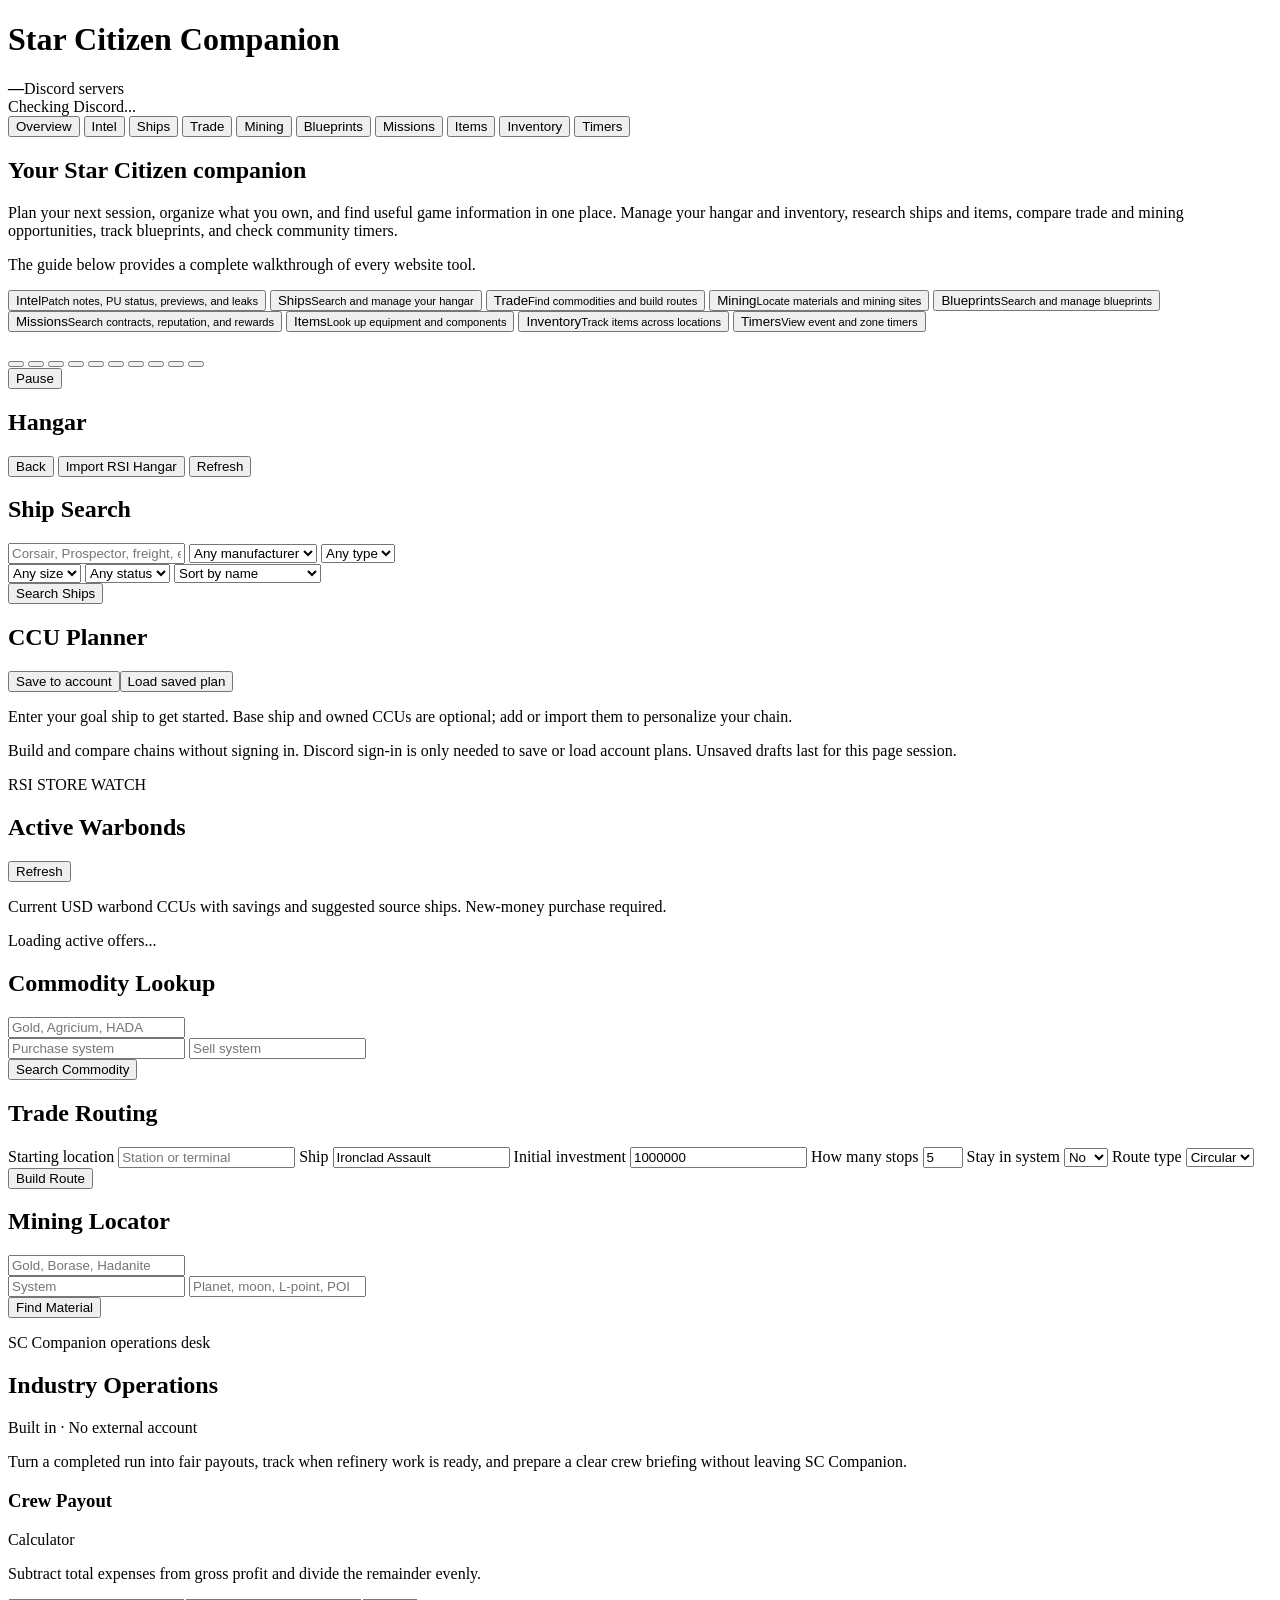
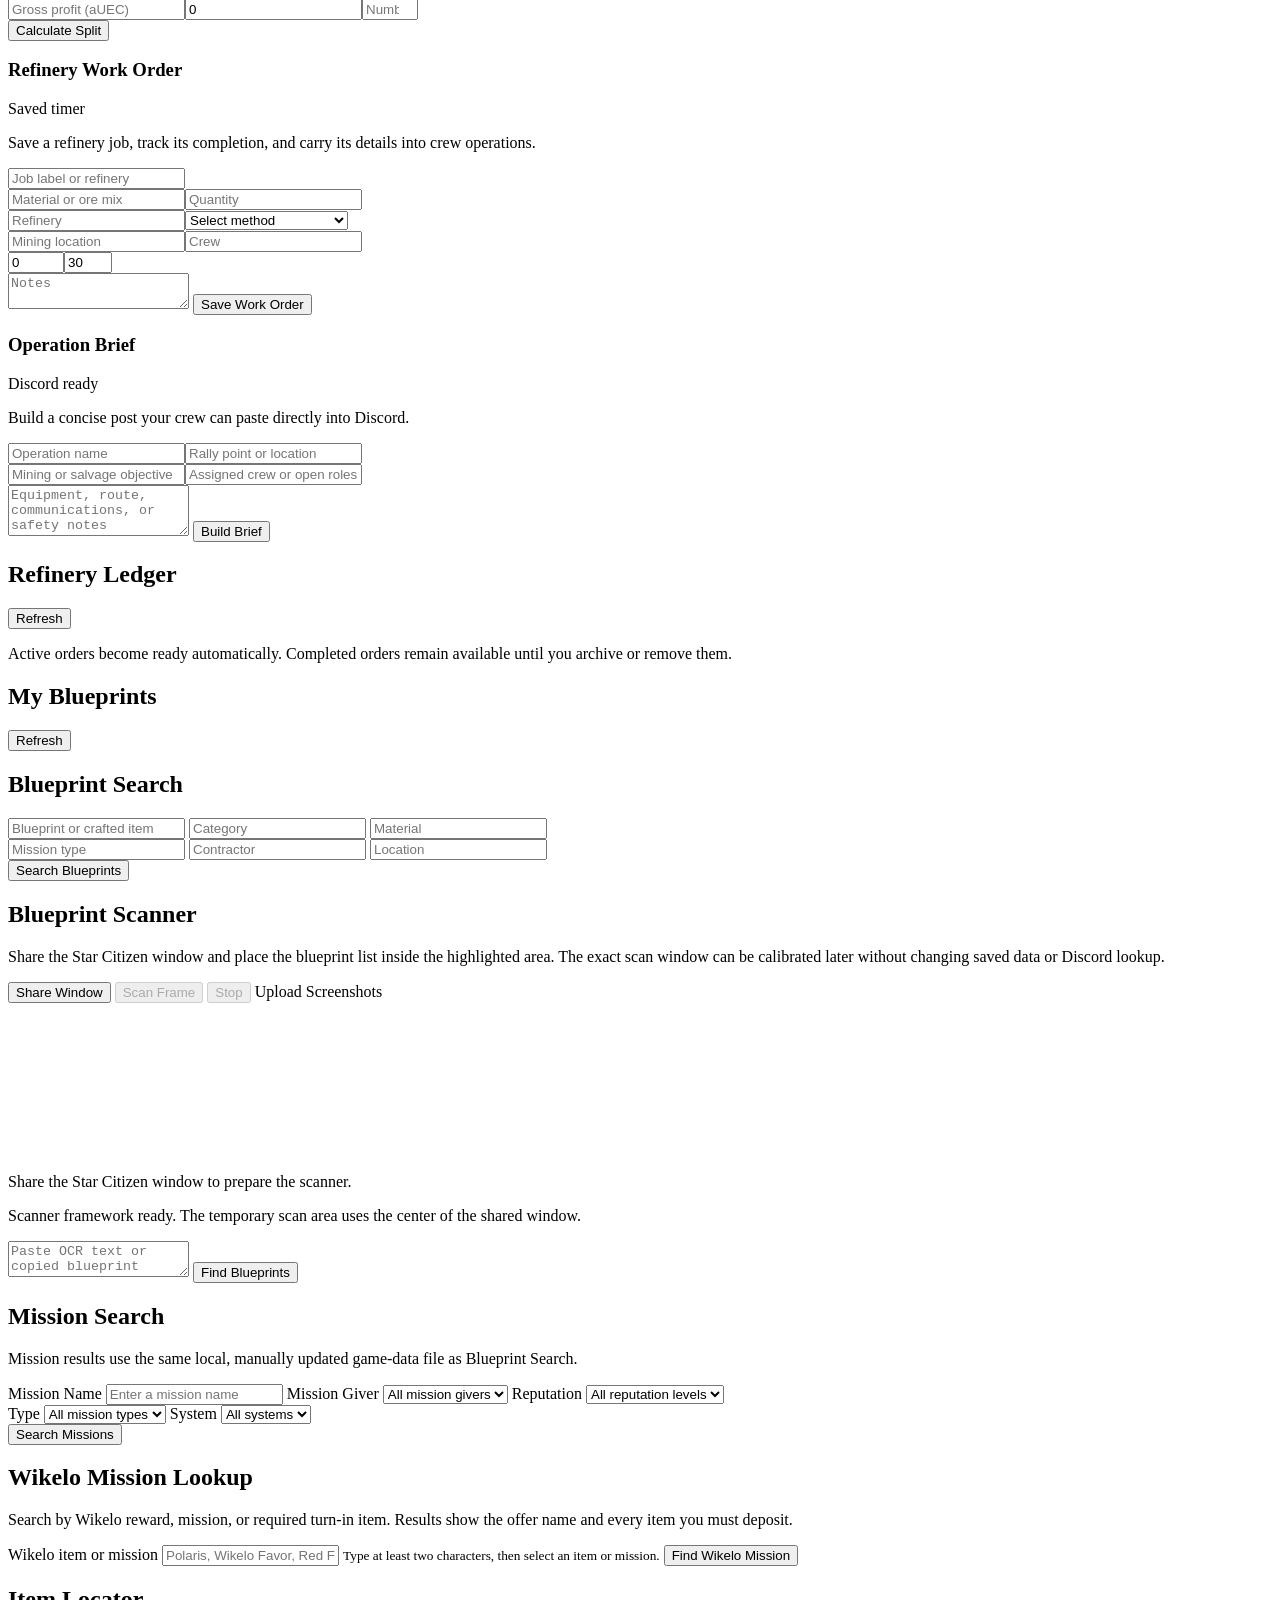
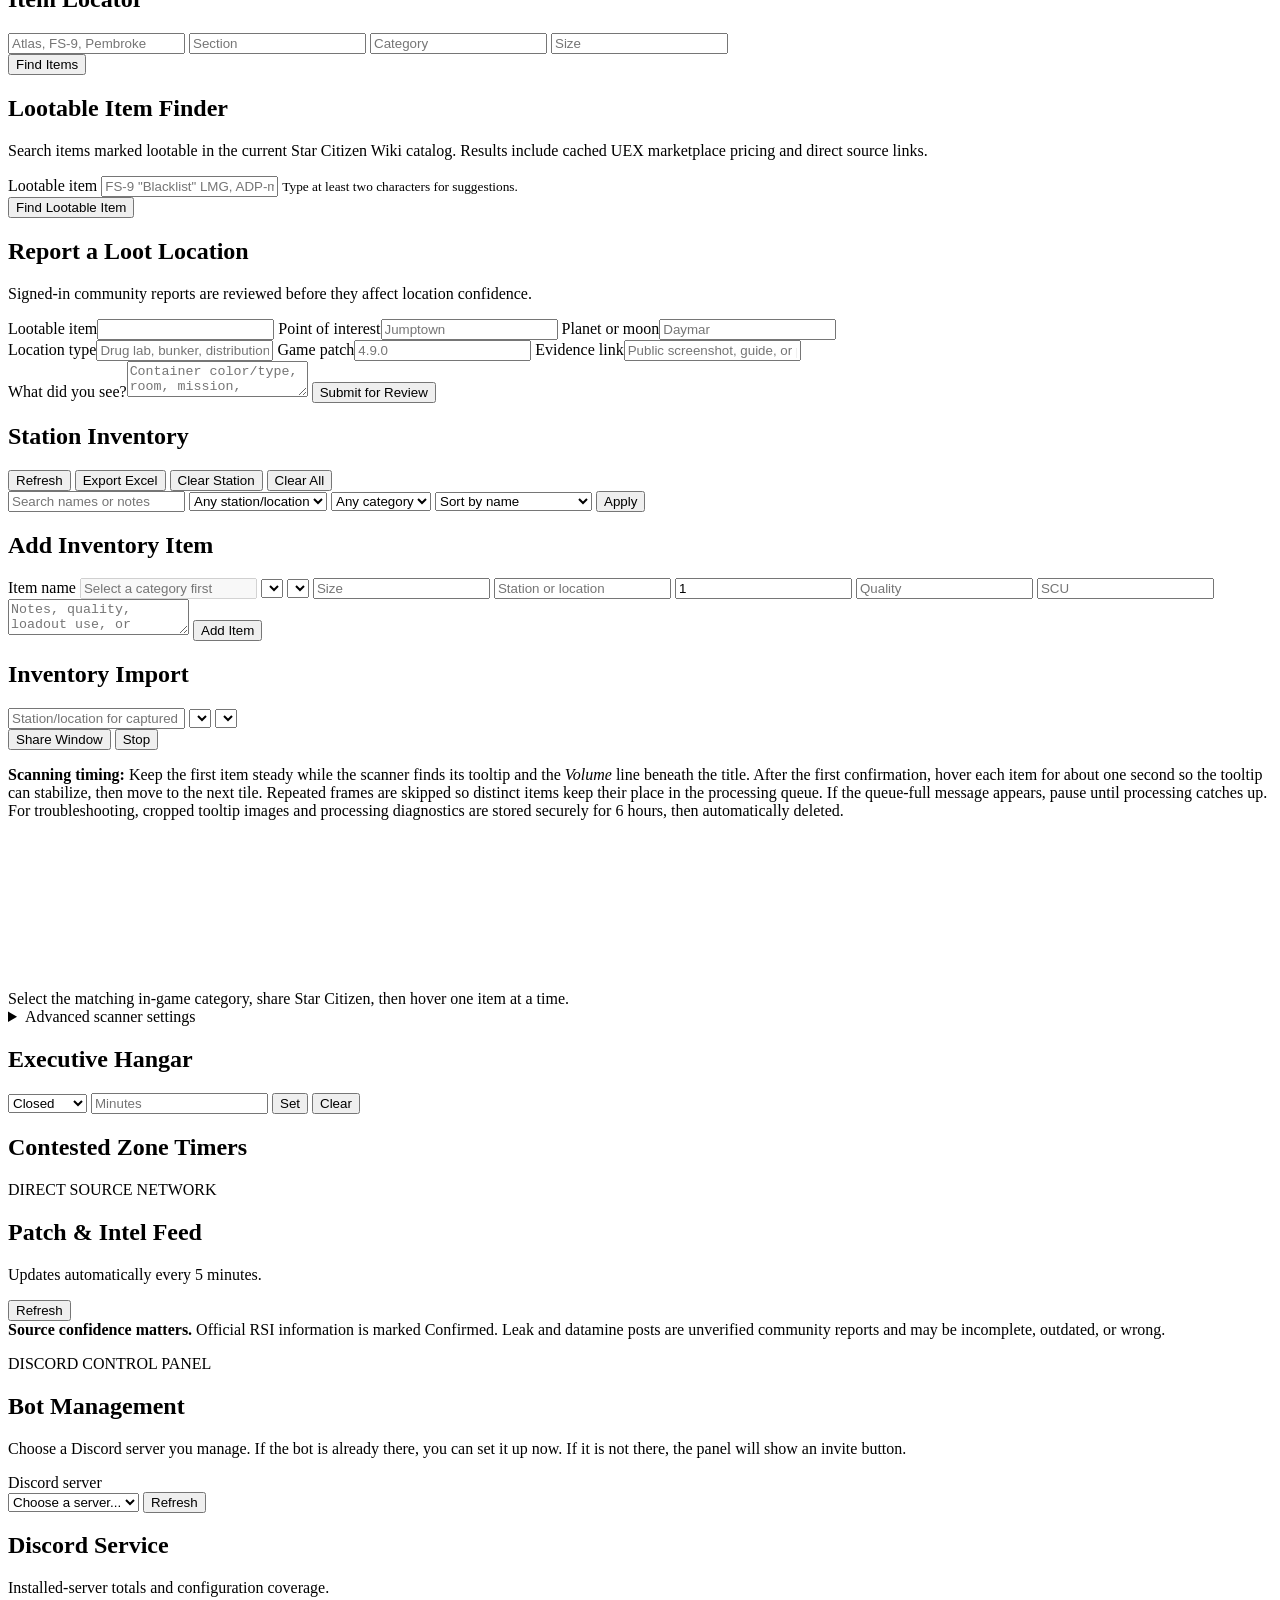
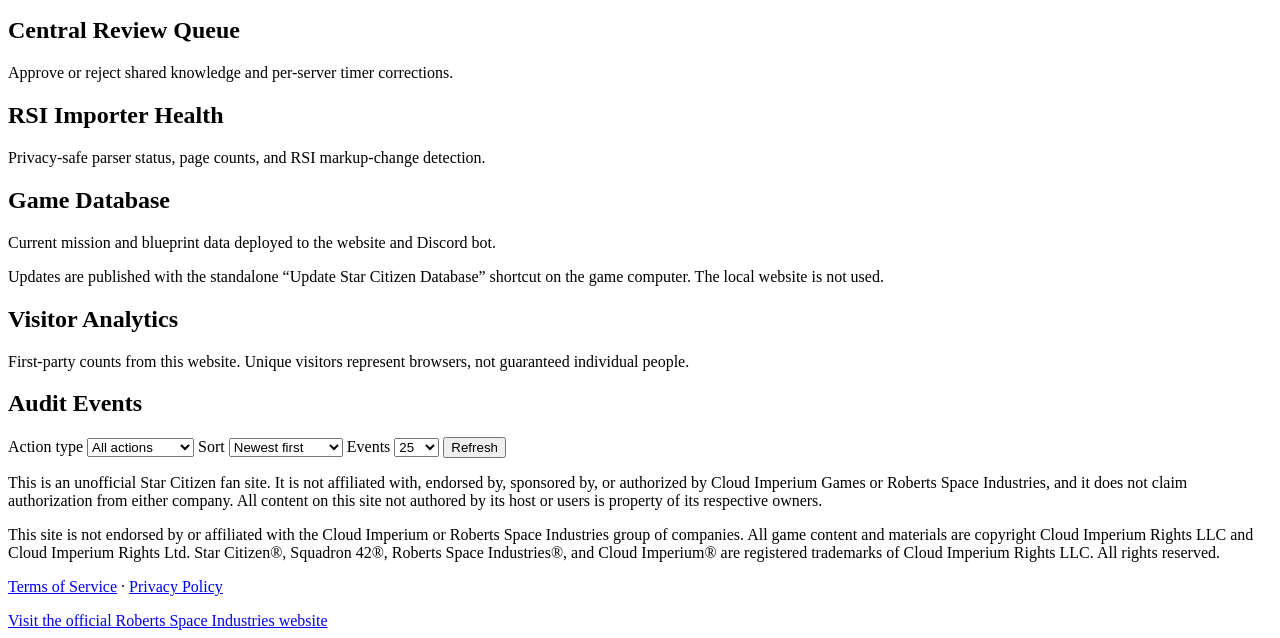
==== web/index.html @ 475ec154 "Preserve goal form while updating planner options [skip render]" ====
<!doctype html>
<html lang="en">
<head>
  <meta charset="utf-8">
  <meta name="viewport" content="width=device-width, initial-scale=1">
  <title>Star Citizen Companion</title>
  <link rel="icon" href="/assets/sc-companion-favicon.png?v=20260907" type="image/png" sizes="64x64">
  <link rel="apple-touch-icon" href="/assets/sc-companion-icon.png?v=20260907-2">
  <link rel="stylesheet" href="/assets/styles.css?v=20260917-all-special-channels-v5-awards-layout-v2">
  <link rel="stylesheet" href="/assets/hotfix-overlay.css?v=20260815-scanner-errors">
  <link rel="stylesheet" href="/assets/ccu-planner.css?v=20261030-copy-controls">
</head>
<body data-mfd-theme="overview">
  <header class="topbar">
    <h1 class="companion-title"><img class="companion-title-icon" src="/assets/sc-companion-icon.png?v=20260907-2" alt="">Star Citizen Companion</h1>
    <div class="discord-server-count" id="discordServerCount" aria-live="polite">
      <strong>—</strong><span>Discord servers</span>
    </div>
    <div class="topbar-actions">
      <div class="user-panel" id="userPanel">
        <span>Checking Discord...</span>
      </div>
    </div>
  </header>

  <main class="app-shell overview-mode">
    <nav class="tabs" aria-label="Website sections">
      <button class="active" data-tab="overview">Overview</button>
      <button data-tab="intel">Intel</button>
      <button data-tab="lookup">Ships</button>
      <button data-tab="trade">Trade</button>
      <button data-tab="mining">Mining</button>
      <button data-tab="crafting">Blueprints</button>
      <button data-tab="missions">Missions</button>
      <button data-tab="items">Items</button>
      <button data-tab="inventory">Inventory</button>
      <button data-tab="timers">Timers</button>
    </nav>

    <section id="overview" class="tab-panel active">
      <div class="overview-heading">
        <h2>Your Star Citizen companion</h2>
        <p>Plan your next session, organize what you own, and find useful game information in one place. Manage your hangar and inventory, research ships and items, compare trade and mining opportunities, track blueprints, and check community timers.</p>
        <p class="overview-intro-note">The guide below provides a complete walkthrough of every website tool.</p>
      </div>
      <nav class="overview-options" aria-label="Overview destinations">
        <button type="button" data-overview-tab="intel"><span>Intel</span><small>Patch notes, PU status, previews, and leaks</small></button>
        <button type="button" data-overview-tab="lookup"><span>Ships</span><small>Search and manage your hangar</small></button>
        <button type="button" data-overview-tab="trade"><span>Trade</span><small>Find commodities and build routes</small></button>
        <button type="button" data-overview-tab="mining"><span>Mining</span><small>Locate materials and mining sites</small></button>
        <button type="button" data-overview-tab="crafting"><span>Blueprints</span><small>Search and manage blueprints</small></button>
        <button type="button" data-overview-tab="missions"><span>Missions</span><small>Search contracts, reputation, and rewards</small></button>
        <button type="button" data-overview-tab="items"><span>Items</span><small>Look up equipment and components</small></button>
        <button type="button" data-overview-tab="inventory"><span>Inventory</span><small>Track items across locations</small></button>
        <button type="button" data-overview-tab="timers"><span>Timers</span><small>View event and zone timers</small></button>
      </nav>
      <div class="home-background" aria-hidden="true">
        <div class="home-background-layer active"></div>
        <div class="home-background-layer"></div>
        <div class="home-background-shade"></div>
        <img class="community-mark" src="/assets/media/home/made-by-community.png" alt="">
      </div>
      <div class="home-carousel-controls" aria-label="Home background controls">
        <div class="home-carousel-dots" role="group" aria-label="Choose background">
          <button type="button" class="active" data-home-slide="0" aria-label="Show background 1" aria-pressed="true"></button>
          <button type="button" data-home-slide="1" aria-label="Show background 2" aria-pressed="false"></button>
          <button type="button" data-home-slide="2" aria-label="Show background 3" aria-pressed="false"></button>
          <button type="button" data-home-slide="3" aria-label="Show background 4" aria-pressed="false"></button>
          <button type="button" data-home-slide="4" aria-label="Show background 5" aria-pressed="false"></button>
          <button type="button" data-home-slide="5" aria-label="Show background 6" aria-pressed="false"></button>
          <button type="button" data-home-slide="6" aria-label="Show background 7" aria-pressed="false"></button>
          <button type="button" data-home-slide="7" aria-label="Show background 8" aria-pressed="false"></button>
          <button type="button" data-home-slide="8" aria-label="Show background 9" aria-pressed="false"></button>
          <button type="button" data-home-slide="9" aria-label="Show background 10" aria-pressed="false"></button>
        </div>
        <button type="button" class="home-carousel-toggle" data-home-carousel-toggle aria-label="Pause background rotation">Pause</button>
      </div>
    </section>

    <section id="lookup" class="tab-panel">
      <article class="panel ship-library">
        <div class="panel-heading">
          <h2>Hangar</h2>
          <div class="heading-actions">
            <button type="button" data-action-button="backToOverview">Back</button>
            <button type="button" data-action-button="importRsiPledges">Import RSI Hangar</button>
            <button type="button" data-action-button="refreshShips">Refresh</button>
          </div>
          <input id="rsiPledgeImport" type="file" accept=".html,.htm,text/html" multiple hidden>
        </div>
        <div id="savedShipsOutput" class="saved-list"></div>
      </article>
      <form class="panel form wide ship-search-form" data-action="ship">
        <h2>Ship Search</h2>
        <div class="field-row">
          <input name="query" placeholder="Corsair, Prospector, freight, explorer">
          <select name="manufacturer" data-ship-facet="manufacturers">
            <option value="">Any manufacturer</option>
          </select>
          <select name="vehicle_type" data-ship-facet="types">
            <option value="">Any type</option>
          </select>
        </div>
        <div class="field-row">
          <select name="size" data-ship-facet="sizes">
            <option value="">Any size</option>
          </select>
          <select name="status" data-ship-facet="statuses">
            <option value="">Any status</option>
          </select>
          <select name="sort_by">
            <option value="name">Sort by name</option>
            <option value="manufacturer">Sort by manufacturer</option>
            <option value="size">Sort by size</option>
            <option value="cargo">Sort by cargo</option>
          </select>
        </div>
        <button type="submit">Search Ships</button>
        <div id="lookupOutput" class="results"></div>
      </form>
      <article class="panel ccu-planner" id="ccuPlanner">
        <div class="panel-heading"><h2>CCU Planner</h2><button type="button" id="ccuSave">Save to account</button><button type="button" id="ccuReload">Load saved plan</button></div>
        <p>Enter your goal ship to get started. Base ship and owned CCUs are optional; add or import them to personalize your chain.</p>
        <p id="ccuNotice" role="status" aria-live="polite">Build and compare chains without signing in. Discord sign-in is only needed to save or load account plans. Unsaved drafts last for this page session.</p>
        <div id="ccuWorkspace" hidden></div>
      </article>
      <article class="panel warbond-tracker">
        <div class="panel-heading">
          <div>
            <p class="eyebrow">RSI STORE WATCH</p>
            <h2>Active Warbonds</h2>
          </div>
          <button type="button" data-action-button="refreshWarbonds">Refresh</button>
        </div>
        <p class="warbond-intro">Current USD warbond CCUs with savings and suggested source ships. New-money purchase required.</p>
        <div id="warbondOutput" class="warbond-list" aria-live="polite"><div class="state">Loading active offers...</div></div>
      </article>
    </section>

    <section id="trade" class="tab-panel">
      <div class="two-column">
        <form class="panel form" data-action="commodity">
          <h2>Commodity Lookup</h2>
          <input name="name" placeholder="Gold, Agricium, HADA" required>
          <div class="field-row">
            <input name="purchase_system" placeholder="Purchase system">
            <input name="sell_system" placeholder="Sell system">
          </div>
          <button type="submit">Search Commodity</button>
        </form>
        <form class="panel form trade-route-form" data-action="trade">
          <h2>Trade Routing</h2>
          <div class="trade-route-fields">
            <label class="form-field">
              <span>Starting location</span>
              <input name="starting_point" placeholder="Station or terminal" required>
            </label>
            <label class="form-field">
              <span>Ship</span>
              <input name="ship" value="Ironclad Assault" required>
            </label>
            <label class="form-field">
              <span>Initial investment</span>
              <input name="investment" type="number" min="1" value="1000000" required>
            </label>
            <label class="form-field">
              <span>How many stops</span>
              <input name="max_stops" type="number" min="2" max="5" value="5" required>
            </label>
            <label class="form-field">
              <span>Stay in system</span>
              <select name="stay_system" aria-label="Stay in system">
                <option value="">No</option>
                <option value="yes">Yes</option>
              </select>
            </label>
            <label class="form-field">
              <span>Route type</span>
              <select name="circular_only" aria-label="Route type">
                <option value="true">Circular</option>
                <option value="false">Flexible</option>
              </select>
            </label>
          </div>
          <button type="submit">Build Route</button>
        </form>
      </div>
      <div id="tradeOutput" class="results"></div>
    </section>

    <section id="mining" class="tab-panel">
      <div class="two-column">
        <form class="panel form" data-action="mining">
          <h2>Mining Locator</h2>
          <input name="material" placeholder="Gold, Borase, Hadanite" required>
          <div class="field-row">
            <input name="system" placeholder="System">
            <input name="planet" placeholder="Planet, moon, L-point, POI">
          </div>
          <button type="submit">Find Material</button>
        </form>
        <form class="panel form" data-action="miningCommunity" data-change-admin-only hidden>
          <h2>Update Material Location</h2>
          <input name="material" placeholder="Material" required>
          <div class="field-row">
            <input name="system" placeholder="System" required>
            <select name="location_type" required>
              <option value="lagrange_points">Lagrange Point</option>
              <option value="planets">Planet</option>
              <option value="moons">Moon</option>
              <option value="points_of_interest">Point of Interest</option>
            </select>
          </div>
          <input name="location" placeholder="Location name" required>
          <button type="submit">Add Location</button>
        </form>
      </div>
      <div id="miningOutput" class="results"></div>
      <article class="panel industry-resources" aria-labelledby="industry-resources-title">
        <div class="panel-heading">
          <div>
            <p class="resource-eyebrow">SC Companion operations desk</p>
            <h2 id="industry-resources-title">Industry Operations</h2>
          </div>
          <span class="resource-status">Built in · No external account</span>
        </div>
        <p>Turn a completed run into fair payouts, track when refinery work is ready, and prepare a clear crew briefing without leaving SC Companion.</p>
        <div class="resource-grid">
          <form class="resource-card form" data-action="industrySplit">
            <div class="resource-card-heading"><h3>Crew Payout</h3><span>Calculator</span></div>
            <p>Subtract total expenses from gross profit and divide the remainder evenly.</p>
            <div class="field-row crew-payout-inputs"><input name="gross" type="number" min="0" step="1" placeholder="Gross profit (aUEC)" aria-label="Gross profit in aUEC" required><input name="expenses" type="number" min="0" step="1" value="0" placeholder="Total expenses (aUEC)" aria-label="Total expenses in aUEC"><input name="member_count" type="number" min="1" max="999" step="1" placeholder="Number of crew" aria-label="Number of crew" required></div>
            <button type="submit">Calculate Split</button>
            <div id="industrySplitOutput" class="mini-output" aria-live="polite"></div>
          </form>
          <form class="resource-card form" data-action="refineryTimer">
            <div class="resource-card-heading"><h3>Refinery Work Order</h3><span>Saved timer</span></div>
            <p>Save a refinery job, track its completion, and carry its details into crew operations.</p>
            <input name="job" placeholder="Job label or refinery" aria-label="Refinery job label" required>
            <div class="field-row"><input name="material" placeholder="Material or ore mix" aria-label="Material or ore mix"><input name="quantity" type="number" min="0" step="0.01" placeholder="Quantity" aria-label="Material quantity"></div>
            <div class="field-row"><input name="refinery" placeholder="Refinery" aria-label="Refinery"><select name="method" aria-label="Refining method"><option value="">Select method</option><option>Cormack Method</option><option>Dinyx Solventation</option><option>Electrostarolysis</option><option>Ferron Exchange</option><option>Gaskin Process</option><option>Kazen Winnowing</option><option>Pyrometric Chromalysis</option><option>Thermonatic Deposition</option><option>XCR Reaction</option></select></div>
            <div class="field-row"><input name="location" placeholder="Mining location" aria-label="Mining location"><input name="crew" placeholder="Crew" aria-label="Crew"></div>
            <div class="field-row"><input name="hours" type="number" min="0" max="999" value="0" placeholder="Hours" aria-label="Hours remaining"><input name="minutes" type="number" min="0" max="59" value="30" placeholder="Minutes" aria-label="Minutes remaining"></div>
            <textarea name="notes" rows="2" placeholder="Notes"></textarea>
            <button type="submit">Save Work Order</button>
            <div id="refineryTimerOutput" class="mini-output" aria-live="polite"></div>
          </form>
          <form class="resource-card form resource-card-wide" data-action="operationBrief">
            <div class="resource-card-heading"><h3>Operation Brief</h3><span>Discord ready</span></div>
            <p>Build a concise post your crew can paste directly into Discord.</p>
            <div class="field-row"><input name="operation" placeholder="Operation name" aria-label="Operation name" required><input name="location" placeholder="Rally point or location" aria-label="Rally point or location" required></div>
            <div class="field-row"><input name="objective" placeholder="Mining or salvage objective" aria-label="Operation objective" required><input name="crew" placeholder="Assigned crew or open roles" aria-label="Assigned crew or open roles"></div>
            <textarea name="notes" rows="3" placeholder="Equipment, route, communications, or safety notes" aria-label="Operation notes"></textarea>
            <button type="submit">Build Brief</button>
            <div id="operationBriefOutput" class="mini-output" aria-live="polite"></div>
          </form>
        </div>
      </article>
      <article class="panel refinery-ledger">
        <div class="panel-heading"><h2>Refinery Ledger</h2><button type="button" data-action-button="refreshRefineryOrders">Refresh</button></div>
        <p class="form-note">Active orders become ready automatically. Completed orders remain available until you archive or remove them.</p>
        <div id="refineryOrdersOutput" class="saved-list" aria-live="polite"></div>
      </article>
    </section>

    <section id="crafting" class="tab-panel">
      <article class="panel blueprint-library">
        <div class="panel-heading">
          <h2>My Blueprints</h2>
          <button type="button" data-action-button="refreshBlueprints">Refresh</button>
        </div>
        <div id="savedBlueprintsOutput" class="saved-list"></div>
      </article>
      <form class="panel form wide" data-action="blueprints">
        <h2>Blueprint Search</h2>
        <div class="field-row">
          <input name="query" placeholder="Blueprint or crafted item">
          <input name="category" placeholder="Category">
          <input name="material" placeholder="Material">
        </div>
        <div class="field-row">
          <input name="mission_type" placeholder="Mission type">
          <input name="contractor" placeholder="Contractor">
          <input name="location" placeholder="Location">
        </div>
        <button type="submit">Search Blueprints</button>
      </form>
      <article class="panel blueprint-import">
        <h2>Blueprint Scanner</h2>
        <p class="form-note">Share the Star Citizen window and place the blueprint list inside the highlighted area. The exact scan window can be calibrated later without changing saved data or Discord lookup.</p>
        <div class="import-actions">
          <button type="button" data-action-button="startBlueprintScanner">Share Window</button>
          <button type="button" data-action-button="scanBlueprintFrame" disabled>Scan Frame</button>
          <button type="button" data-action-button="stopBlueprintScanner" disabled>Stop</button>
          <label class="button-link">
            Upload Screenshots
            <input id="blueprintImageImport" type="file" accept="image/*" multiple hidden>
          </label>
        </div>
        <div id="blueprintScannerPreview" class="scanner-preview blueprint-scanner-preview">
          <video id="blueprintScannerVideo" playsinline muted></video>
          <canvas id="blueprintScannerOverlay" aria-label="Blueprint scan area"></canvas>
          <p class="scanner-empty">Share the Star Citizen window to prepare the scanner.</p>
        </div>
        <p id="blueprintScannerStatus" class="form-note" aria-live="polite">Scanner framework ready. The temporary scan area uses the center of the shared window.</p>
        <textarea id="blueprintOcrText" placeholder="Paste OCR text or copied blueprint names here"></textarea>
        <button type="button" data-action-button="matchBlueprintText">Find Blueprints</button>
        <div id="blueprintImportOutput" class="results compact"></div>
      </article>
      <div id="craftingOutput" class="results"></div>
    </section>

    <section id="missions" class="tab-panel">
      <form class="panel form wide" data-action="missions">
        <h2>Mission Search</h2>
        <p class="form-note">Mission results use the same local, manually updated game-data file as Blueprint Search.</p>
        <div class="field-row">
          <label class="form-field">
            <span>Mission Name</span>
            <input name="query" placeholder="Enter a mission name">
          </label>
          <label class="form-field">
            <span>Mission Giver</span>
            <select name="contractor" data-mission-facet="contractors">
              <option value="">All mission givers</option>
            </select>
          </label>
          <label class="form-field">
            <span>Reputation</span>
            <select name="reputation_level" data-mission-facet="reputation_levels">
              <option value="">All reputation levels</option>
            </select>
          </label>
        </div>
        <div class="field-row">
          <label class="form-field">
            <span>Type</span>
            <select name="mission_type" data-mission-facet="mission_types">
              <option value="">All mission types</option>
            </select>
          </label>
          <label class="form-field">
            <span>System</span>
            <select name="region" data-mission-facet="systems">
              <option value="">All systems</option>
            </select>
          </label>
        </div>
        <button type="submit">Search Missions</button>
      </form>
      <form class="panel form wide" data-action="wikelo">
        <h2>Wikelo Mission Lookup</h2>
        <p class="form-note">Search by Wikelo reward, mission, or required turn-in item. Results show the offer name and every item you must deposit.</p>
        <label class="form-field wikelo-autocomplete-field">
          <span>Wikelo item or mission</span>
          <input name="query" list="wikeloSuggestions" autocomplete="off" placeholder="Polaris, Wikelo Favor, Red Fight Armor" required>
          <datalist id="wikeloSuggestions"></datalist>
          <div class="inventory-catalog-menu wikelo-suggestion-menu" data-wikelo-suggestion-menu hidden></div>
          <small data-wikelo-autocomplete-status>Type at least two characters, then select an item or mission.</small>
        </label>
        <button type="submit">Find Wikelo Mission</button>
      </form>
      <div id="missionsOutput" class="results"></div>
      <div id="wikeloOutput" class="results"></div>
    </section>

    <section id="items" class="tab-panel">
      <form class="panel form wide" data-action="items">
        <h2>Item Locator</h2>
        <div class="field-row">
          <input name="query" placeholder="Atlas, FS-9, Pembroke">
          <input name="section" placeholder="Section">
          <input name="category" placeholder="Category">
          <input name="size" placeholder="Size">
        </div>
        <button type="submit">Find Items</button>
      </form>
      <form class="panel form wide" data-action="lootItems">
        <h2>Lootable Item Finder</h2>
        <p class="form-note">Search items marked lootable in the current Star Citizen Wiki catalog. Results include cached UEX marketplace pricing and direct source links.</p>
        <div class="field-row">
          <label class="form-field">
            <span>Lootable item</span>
            <input name="query" list="lootItemSuggestions" autocomplete="off" placeholder='FS-9 "Blacklist" LMG, ADP-mk4' minlength="2" required>
            <datalist id="lootItemSuggestions"></datalist>
            <small data-loot-autocomplete-status>Type at least two characters for suggestions.</small>
          </label>
        </div>
        <button type="submit">Find Lootable Item</button>
      </form>
      <div id="lootItemsOutput" class="results"></div>
      <form class="panel form wide" id="lootReportForm">
        <h2>Report a Loot Location</h2>
        <p class="form-note">Signed-in community reports are reviewed before they affect location confidence.</p>
        <div class="field-row">
          <label class="form-field"><span>Lootable item</span><input name="item_name" list="lootItemSuggestions" minlength="2" required></label>
          <label class="form-field"><span>Point of interest</span><input name="location" placeholder="Jumptown" minlength="2" required></label>
          <label class="form-field"><span>Planet or moon</span><input name="celestial_body" placeholder="Daymar"></label>
        </div>
        <div class="field-row">
          <label class="form-field"><span>Location type</span><input name="location_type" placeholder="Drug lab, bunker, distribution center"></label>
          <label class="form-field"><span>Game patch</span><input name="game_version" placeholder="4.9.0"></label>
          <label class="form-field"><span>Evidence link</span><input name="source_url" type="url" placeholder="Public screenshot, guide, or post"></label>
        </div>
        <label class="form-field"><span>What did you see?</span><textarea name="notes" maxlength="1000" placeholder="Container color/type, room, mission, directions, or other useful details"></textarea></label>
        <button type="submit">Submit for Review</button>
        <p class="form-note" id="lootReportStatus"></p>
      </form>
      <div id="itemsOutput" class="results"></div>
    </section>

    <section id="inventory" class="tab-panel">
      <article class="panel inventory-library">
        <div class="panel-heading">
          <h2>Station Inventory</h2>
          <div class="heading-actions">
            <button type="button" data-action-button="refreshInventory">Refresh</button>
            <button type="button" data-action-button="exportInventory">Export Excel</button>
            <button type="button" class="danger-button" data-action-button="clearStationInventory">Clear Station</button>
            <button type="button" class="danger-button" data-action-button="clearAllInventory">Clear All</button>
          </div>
        </div>
        <form class="inventory-filters" data-action="inventorySearch">
          <input name="query" placeholder="Search names or notes">
          <select name="location" id="inventoryLocationFilter">
            <option value="">Any station/location</option>
          </select>
          <select name="category" id="inventoryCategoryFilter">
            <option value="">Any category</option>
          </select>
          <select name="sort_by">
            <option value="name">Sort by name</option>
            <option value="location">Sort by station/location</option>
            <option value="category">Sort by category</option>
            <option value="quantity">Sort by quantity</option>
            <option value="updated">Sort by updated</option>
          </select>
          <button type="submit">Apply</button>
        </form>
        <div id="inventoryOutput" class="inventory-list"></div>
      </article>
      <form class="panel form wide" data-action="inventoryAdd">
        <h2>Add Inventory Item</h2>
        <div class="field-row">
          <label class="inventory-catalog-name">
            <span>Item name</span>
            <input name="name" list="inventoryCatalogSuggestions" autocomplete="off" placeholder="Select a category first" required disabled>
            <datalist id="inventoryCatalogSuggestions"></datalist>
            <div class="inventory-catalog-menu" data-inventory-catalog-menu hidden></div>
            <small data-inventory-catalog-status></small>
          </label>
          <select name="category" data-inventory-category-select data-placeholder="Select category first (required)" required></select>
          <select name="item_type" data-inventory-type-select data-placeholder="Item type"></select>
          <input name="item_size" placeholder="Size">
          <input name="location" placeholder="Station or location" required>
          <input name="quantity" type="number" min="0" step="1" value="1" placeholder="Found/Crafted Qty" required>
          <input name="quality" type="number" min="0" step="0.01" placeholder="Quality">
          <input name="volume_scu" type="number" min="0" step="0.000001" placeholder="SCU">
        </div>
        <textarea name="notes" placeholder="Notes, quality, loadout use, or storage details"></textarea>
        <button type="submit">Add Item</button>
      </form>
      <article class="panel inventory-import">
        <h2>Inventory Import</h2>
        <div class="field-row">
          <input id="inventoryImportLocation" data-field-label="Station / Location" placeholder="Station/location for captured items">
          <select id="inventoryImportCategory" data-field-label="Category" data-inventory-category-select data-placeholder="Select in-game category (required)" required></select>
          <select id="inventoryImportType" data-field-label="Type" data-inventory-type-select data-placeholder="Type filter (optional)"></select>
        </div>
        <div class="import-actions">
          <button type="button" data-action-button="startInventoryScanner">Share Window</button>
          <button type="button" data-action-button="stopInventoryScanner">Stop</button>
        </div>
        <p class="scanner-timing-guide">
          <strong>Scanning timing:</strong> Keep the first item steady while the scanner finds its tooltip and the
          <em>Volume</em> line beneath the title. After the first confirmation, hover each item for about one second
          so the tooltip can stabilize, then move to the next tile. Repeated frames are skipped so distinct items keep
          their place in the processing queue. If the queue-full message appears, pause until processing catches up.
          For troubleshooting, cropped tooltip images and processing diagnostics are stored securely for 6 hours,
          then automatically deleted.
        </p>
        <div class="scanner-preview">
          <video id="inventoryScannerVideo" muted playsinline></video>
          <canvas id="inventoryScannerOverlay"></canvas>
          <div class="scanner-empty">Select the matching in-game category, share Star Citizen, then hover one item at a time.</div>
        </div>
        <details class="scanner-advanced">
          <summary>Advanced scanner settings</summary>
          <div class="import-actions">
            <label>
              Scan delay
              <input id="inventoryScannerSpacing" type="number" min="250" step="50" value="350">
            </label>
            <label>
              Match strictness
              <input id="inventoryScannerMinScore" type="number" min="0" max="1" step="0.01" value="0.72">
            </label>
            <label>
              Title band height
              <input id="inventoryScannerTextHeight" type="number" min="30" max="100" step="5" value="65">
            </label>
            <input id="inventoryScannerExcludeWords" placeholder="Ignore words">
          </div>
          <details class="scanner-manual">
            <summary>Manual OCR text</summary>
            <textarea id="inventoryOcrText" placeholder="Paste OCR text only if you are troubleshooting scanner reads"></textarea>
            <button type="button" data-action-button="matchInventoryText">Find Inventory Items</button>
          </details>
        </details>
        <div id="inventoryImportOutput" class="results compact"></div>
      </article>
    </section>

    <section id="timers" class="tab-panel">
      <div class="two-column">
        <article class="panel">
          <h2>Executive Hangar</h2>
          <div id="execOutput" class="results compact"></div>
          <form class="form inline-form" data-action="execOverride">
            <select name="phase">
              <option value="closed">Closed</option>
              <option value="open">Open</option>
              <option value="resetting">Resetting</option>
            </select>
            <input name="remaining_minutes" type="number" min="1" placeholder="Minutes" required>
            <button type="submit">Set</button>
            <button type="button" data-action-button="clearExec">Clear</button>
          </form>
        </article>
        <article class="panel">
          <h2>Contested Zone Timers</h2>
          <div id="czOutput" class="timer-list"></div>
        </article>
      </div>
    </section>

    <section id="intel" class="tab-panel">
      <div class="intel-heading">
        <div>
          <p class="eyebrow">DIRECT SOURCE NETWORK</p>
          <h2>Patch &amp; Intel Feed</h2>
          <p id="intelUpdatedAt" class="intel-updated-at">Updates automatically every 5 minutes.</p>
        </div>
        <button type="button" data-action-button="refreshIntel">Refresh</button>
      </div>
      <div class="intel-notice">
        <strong>Source confidence matters.</strong> Official RSI information is marked Confirmed. Leak and datamine posts are unverified community reports and may be incomplete, outdated, or wrong.
      </div>
      <div id="intelOutput" class="intel-feed" aria-live="polite"></div>
    </section>

    <section id="guide" hidden>
      <article class="panel guide-manual">
        <div class="guide-hero">
          <p class="guide-kicker">COMPANION MANUAL</p>
          <h2>Website Guide</h2>
          <p>Everything you need to use the Star Citizen Companion website. Start with the quick tour, then jump to the tool you need.</p>
        </div>

        <nav class="guide-toc" aria-label="Guide contents">
          <button type="button" class="active" data-guide-topic="guide-start" aria-controls="guide-start" aria-selected="true">Getting started</button>
          <button type="button" data-guide-topic="guide-ships" aria-controls="guide-ships" aria-selected="false">Ships</button>
          <button type="button" data-guide-topic="guide-trade" aria-controls="guide-trade" aria-selected="false">Trade</button>
          <button type="button" data-guide-topic="guide-mining" aria-controls="guide-mining" aria-selected="false">Mining</button>
          <button type="button" data-guide-topic="guide-blueprints" aria-controls="guide-blueprints" aria-selected="false">Blueprints</button>
          <button type="button" data-guide-topic="guide-items" aria-controls="guide-items" aria-selected="false">Items</button>
          <button type="button" data-guide-topic="guide-inventory" aria-controls="guide-inventory" aria-selected="false">Inventory</button>
          <button type="button" data-guide-topic="guide-timers" aria-controls="guide-timers" aria-selected="false">Timers</button>
          <button type="button" data-guide-topic="guide-permissions" aria-controls="guide-permissions" aria-selected="false">Access &amp; permissions</button>
        </nav>

        <div class="guide-sections">
          <section id="guide-start" class="guide-section">
            <h3>Getting started</h3>
            <ol>
              <li>Choose a tool from the Overview page or the navigation bar.</li>
              <li>Enter the information you know. Optional filters narrow large result lists.</li>
              <li>Select an available result or action to view details, save an item, or update your records.</li>
            </ol>
            <p>Your Discord sign-in connects saved hangar, blueprint, inventory, timer, and permission data to your server identity. Some browsing tools can be used without elevated access; editing and administrative controls depend on your Discord roles.</p>
          </section>

          <section id="guide-ships" class="guide-section" hidden>
            <h3>Ships &amp; Hangar</h3>
            <p><strong>Ship Search</strong> finds ships and vehicles by name, role, or keyword. Use manufacturer, vehicle type, size, and status filters to narrow results, then sort by name, manufacturer, size, or cargo capacity.</p>
            <p><strong>Hangar</strong> stores your fleet. Add ships from search results, refresh the list after a change, and use quantity controls when you own more than one.</p>
            <p><strong>Import RSI Hangar</strong> imports eligible vehicles from standalone pledges and game packages. With the optional importer extension installed, stay signed in to RSI and select the import button. Otherwise, upload saved RSI pledge-page HTML files when prompted. Paints, upgrades, equipment, flair, and other extras are ignored.</p>
          </section>

          <section id="guide-trade" class="guide-section" hidden>
            <h3>Trade</h3>
            <p><strong>Commodity Lookup</strong> shows places to buy and sell a named commodity. Add purchase or sell systems when you want results limited to a region.</p>
            <p><strong>Trade Routing</strong> builds candidate routes from a starting terminal or location. Enter your ship, investment, and maximum stops. “Stay in system” keeps the route local. Prices and availability can change, so verify them in game before committing credits.</p>
          </section>

          <section id="guide-mining" class="guide-section" hidden>
            <h3>Mining</h3>
            <p><strong>Mining Locator</strong> searches for a material and lists matching planets, moons, Lagrange points, or points of interest. Add a system or location filter when you know where you want to operate.</p>
            <p><strong>Update Material Location</strong> lets authorized community members report a useful location. Choose the correct location type and enter its in-game name carefully. Community additions appear in future mining results.</p>
            <p><strong>Industry Operations</strong> keeps three common crew tasks together. Use <strong>Crew Payout</strong> after selling cargo to subtract shared expenses and divide the net amount evenly. Names earlier in the list receive any indivisible one-aUEC remainder.</p>
            <p>Use <strong>Refinery Completion</strong> with the remaining duration shown in game. SC Companion converts it to your local completion time and provides a Discord timestamp that displays correctly for every crew member's time zone.</p>
            <p>Use <strong>Operation Brief</strong> before launch to assemble the objective, rally point, crew or open roles, and important notes. Copy the finished brief into Discord. The same workflows are available through <code>/industry split</code>, <code>/industry refinery</code>, and <code>/industry brief</code>.</p>
          </section>

          <section id="guide-blueprints" class="guide-section" hidden>
            <h3>Blueprints</h3>
            <p><strong>Blueprint Search</strong> finds crafting blueprints by item name, category, required material, mission type, contractor, or location. Results can include crafting requirements and mission sources.</p>
            <p><strong>Material Quality Planner</strong> appears inside a blueprint result when quality-effect data is available. It automatically lists every required material, the amount needed in SCU or units, its crafting slot, and the finished-item stat it affects.</p>
            <ol>
              <li>Open <strong>Blueprints</strong> and search for the crafted item, such as <strong>NDB-28 Repeater</strong>.</li>
              <li>Find <strong>Material Quality Planner</strong> in the result card.</li>
              <li>Enter a quality from <strong>0 to 1000</strong> beside each required material, or move its slider. Every material can use a different quality.</li>
              <li>Read the calculated multiplier and percentage change shown for that material's affected stat. A quality of 500 is normally the base value; the displayed blueprint curve is authoritative.</li>
            </ol>
            <p>Example: for the NDB-28 Repeater, you can enter Titanium 750, Gold 820, and Lindinium 910. The planner calculates Integrity and Impact Force separately while keeping the required amount beside each entry.</p>
            <p><strong>My Blueprints</strong> keeps your saved collection together. Add or remove blueprints from their result controls and refresh the library after updates.</p>
            <p><strong>Blueprint Import</strong> can capture a shared game window, read uploaded screenshots, or match pasted text. Review matches before saving—image text recognition may need correction when the source is small or blurred.</p>
          </section>

          <section id="guide-items" class="guide-section" hidden>
            <h3>Items</h3>
            <p><strong>Item Locator</strong> searches equipment and components. Search by item name or keyword, then narrow by section, category, or size. Open a result for available item details and location information.</p>
          </section>

          <section id="guide-inventory" class="guide-section" hidden>
            <h3>Inventory</h3>
            <p><strong>Station Inventory</strong> lists saved items. Search names and notes, filter by location or category, and sort the table. Export Excel lets you choose categories and can add current average UEX selling prices. “Clear Station” removes the selected location; “Clear All” removes every saved entry. Both ask for confirmation.</p>
            <p><strong>Add Inventory Item</strong> records an item manually with its category, type, size, location, quantity, quality, SCU volume, and notes. Item name, location, and quantity are required.</p>
            <p><strong>Inventory Import</strong> reads item titles from a shared Star Citizen window. Enter the destination, choose the matching in-game category, and share the game window to begin scanning automatically. The first readable title calibrates in about 5–6 seconds; after warm-up, title recognition typically processes in about 0.1–0.2 seconds plus network time. Hover each item for about 1 second, then stop and review matches before importing. Advanced settings adjust scan timing, match strictness, guide position, ignored words, and manual OCR troubleshooting.</p>
          </section>

          <section id="guide-timers" class="guide-section" hidden>
            <h3>Timers</h3>
            <p><strong>Executive Hangar</strong> displays the current community clock. Authorized members can set the phase and remaining minutes when the state needs correction, or clear a manual override.</p>
            <p><strong>Contested Zone Timers</strong> displays active zone countdowns and their current state. Changes made through connected Discord tools appear here after refresh.</p>
          </section>

          <section id="guide-permissions" class="guide-section" hidden>
            <h3>Access, permissions &amp; safety</h3>
            <p>Sign in with Discord for personal saved data or role-protected actions. Server roles determine whether you can add mining locations, change Executive Hangar timing, or view Audit events. Audit is visible only to authorized administrators.</p>
            <p>This is an unofficial community tool. Game data, prices, availability, and schedules may change, so confirm important decisions in game. Never share your Discord password, RSI password, session cookie, or account credentials with the website.</p>
          </section>
        </div>
      </article>
      <article class="panel creator-section">
        <p class="guide-kicker">ABOUT THE CREATOR</p>
        <h2>Creator’s Note</h2>
        <p class="creator-placeholder">Hello, my name is Gavin! I am an avid Star Citizen enthusiast. I enjoy playing both in groups and solo, and I wanted to build something that would make it easier for solo players and groups alike to find resources and information without having to sort through multiple websites. I hope you all enjoy this product, and I look forward to hearing any feedback you may have!</p>
      </article>
      <article class="panel support-section" aria-labelledby="supportServerCostsTitle">
        <div class="support-copy">
          <p class="guide-kicker">COMMUNITY SUPPORTED</p>
          <h2 id="supportServerCostsTitle">Support Server Costs</h2>
          <p>SC Companion is free to use. If you would like to help, voluntary contributions support hosting, domains, storage, security, and other operating costs.</p>
          <p class="support-disclosure">Contributions are optional, are not tax-deductible, and do not provide ownership, guaranteed service, special access, or an advantage over other members.</p>
        </div>
        <div class="support-checkout">
          <img class="support-qr" src="/assets/media/support-square-qr.png" alt="QR code for the SC Companion Square support page">
          <a
            class="button-link support-button"
            href="https://square.link/u/g43WPEyN?src=embed"
            target="_blank"
            rel="noopener noreferrer"
            aria-label="Support SC Companion server costs through Square (opens in a new tab)"
          >Support through Square</a>
          <small>Secure checkout is handled by Square.</small>
        </div>
      </article>
    </section>

    <section id="bot-management" class="tab-panel">
      <div class="section-heading">
        <p class="guide-kicker">DISCORD CONTROL PANEL</p>
        <h2>Bot Management</h2>
        <p>Choose a Discord server you manage. If the bot is already there, you can set it up now. If it is not there, the panel will show an invite button.</p>
      </div>
      <article class="tool-card bot-management-card">
        <label for="managedGuildSelect">Discord server</label>
        <div class="bot-management-server-row">
          <select id="managedGuildSelect">
            <option value="">Choose a server...</option>
          </select>
          <button type="button" data-action-button="refreshBotManagement">Refresh</button>
        </div>
        <div id="botManagementOutput" class="results"></div>
      </article>
    </section>

    <section id="admin" class="tab-panel">
        <article class="panel">
          <div class="panel-heading"><div><h2>Discord Service</h2><p>Installed-server totals and configuration coverage.</p></div></div>
          <div id="botServiceAnalyticsOutput" class="mini-output"></div>
        </article>
        <article class="panel">
          <div class="panel-heading"><div><h2>Central Review Queue</h2><p>Approve or reject shared knowledge and per-server timer corrections.</p></div></div>
          <div id="centralReviewsOutput" class="results compact"></div>
        </article>
        <article class="panel">
          <div class="panel-heading">
            <div>
              <h2>RSI Importer Health</h2>
              <p>Privacy-safe parser status, page counts, and RSI markup-change detection.</p>
            </div>
          </div>
          <div id="rsiImportHealthOutput" class="mini-output" aria-live="polite"></div>
        </article>
        <article class="panel">
          <div class="panel-heading">
            <div>
              <h2>Game Database</h2>
              <p>Current mission and blueprint data deployed to the website and Discord bot.</p>
            </div>
          </div>
          <div id="gameDataStatusOutput" class="mini-output" aria-live="polite"></div>
          <p class="form-note">Updates are published with the standalone “Update Star Citizen Database” shortcut on the game computer. The local website is not used.</p>
        </article>
        <article class="panel">
          <div class="panel-heading">
            <div>
              <h2>Visitor Analytics</h2>
              <p>First-party counts from this website. Unique visitors represent browsers, not guaranteed individual people.</p>
            </div>
          </div>
          <div id="visitorAnalyticsOutput" class="visitor-analytics"></div>
        </article>
        <article class="panel">
          <h2>Audit Events</h2>
          <div class="audit-controls">
            <label>Action type
              <select id="auditActionType">
                <option value="">All actions</option>
                <option value="ships">Ships</option>
                <option value="trade">Trade</option>
                <option value="mining">Mining</option>
                <option value="blueprints">Blueprints</option>
                <option value="items">Items</option>
                <option value="inventory">Inventory</option>
                <option value="timers">Timers</option>
                <option value="commands">Commands</option>
                <option value="crashes">Crashes</option>
                <option value="updates">Updates</option>
                <option value="authentication">Authentication</option>
                <option value="admin">Admin</option>
                <option value="audit">Audit</option>
                <option value="other">Other</option>
              </select>
            </label>
            <label>Sort
              <select id="auditSort">
                <option value="newest">Newest first</option>
                <option value="oldest">Oldest first</option>
                <option value="action">Action type A-Z</option>
              </select>
            </label>
            <label>Events
              <select id="auditLimit">
                <option value="25">25</option>
                <option value="50">50</option>
                <option value="100">100</option>
              </select>
            </label>
            <button data-action-button="refreshAudit">Refresh</button>
          </div>
        <div id="auditOutput" class="results compact"></div>
      </article>
    </section>
  </main>

  <footer class="site-footer">
    <p>This is an unofficial Star Citizen fan site. It is not affiliated with, endorsed by, sponsored by, or authorized by Cloud Imperium Games or Roberts Space Industries, and it does not claim authorization from either company. All content on this site not authored by its host or users is property of its respective owners.</p>
    <p class="fankit-notice">This site is not endorsed by or affiliated with the Cloud Imperium or Roberts Space Industries group of companies. All game content and materials are copyright Cloud Imperium Rights LLC and Cloud Imperium Rights Ltd. Star Citizen®, Squadron 42®, Roberts Space Industries®, and Cloud Imperium® are registered trademarks of Cloud Imperium Rights LLC. All rights reserved.</p>
    <p><a href="/terms">Terms of Service</a> · <a href="/privacy">Privacy Policy</a></p>
    <a href="https://robertsspaceindustries.com/" target="_blank" rel="noopener noreferrer">Visit the official Roberts Space Industries website</a>
  </footer>

  <template id="loadingTemplate">
    <div class="state">Loading...</div>
  </template>

  <template id="auditTabTemplate">
    <button data-tab="admin" data-admin-only>Audit</button>
  </template>
  <template id="botManagementTabTemplate">
    <button data-tab="bot-management" data-bot-management-only>Bot Management</button>
  </template>
  <template id="botManagementOverviewTemplate">
    <button type="button" data-overview-tab="bot-management" data-bot-management-only><span>Bot Management</span><small>Install and configure the bot for your server</small></button>
  </template>
  <template id="auditOverviewTemplate">
    <button type="button" data-overview-tab="admin" data-admin-only><span>Audit</span><small>Review recent audit events</small></button>
  </template>

  <div class="feedback-backdrop" data-feedback-modal hidden>
    <section class="feedback-dialog" role="dialog" aria-modal="true" aria-labelledby="feedbackTitle" aria-describedby="feedbackIntro">
      <div class="feedback-heading">
        <div>
          <p class="guide-kicker">COMMUNITY FEEDBACK</p>
          <h2 id="feedbackTitle">Feedback / Issue Report</h2>
        </div>
        <button type="button" class="feedback-close" data-feedback-close aria-label="Close feedback form">Close</button>
      </div>
      <p id="feedbackIntro" class="feedback-intro">Share a problem, expected behavior, or an idea that could improve Star Citizen Companion.</p>
      <form class="feedback-form" data-feedback-form>
        <label><span>Discord server copy</span><select name="guild_id" data-feedback-guild><option value="">Primary SC Companion Discord only</option></select><small>When selected, the ticket is created in that server and duplicated to the primary support Discord.</small></label>
        <div class="feedback-field-row">
          <label><span>Report type</span>
            <select name="report_type" required>
              <option value="issue">Issue / Bug</option>
              <option value="improvement">Improvement recommendation</option>
              <option value="feedback">General feedback</option>
            </select>
          </label>
          <label><span>Title</span><input name="title" maxlength="120" required placeholder="Short summary of the report"></label>
        </div>
        <label><span>Issue or feedback details</span><textarea name="details" rows="5" maxlength="3000" required placeholder="What happened, and where on the website did it happen?"></textarea></label>
        <div class="feedback-field-row">
          <label><span>Expected action or result</span><textarea name="expected_action" rows="4" maxlength="1500" placeholder="What did you expect to happen?"></textarea></label>
          <label><span>Steps to reproduce</span><textarea name="steps" rows="4" maxlength="1500" placeholder="List the steps that caused the issue"></textarea></label>
        </div>
        <label><span>Improvement recommendations</span><textarea name="recommendations" rows="4" maxlength="2000" placeholder="How could this feature or experience be improved?"></textarea></label>
        <label class="feedback-images"><span>Images</span><input type="file" name="images" accept="image/png,image/jpeg,image/webp,image/gif" multiple data-feedback-images><small>Attach up to 4 PNG, JPG, WebP, or GIF images. Maximum 8 MB each.</small></label>
        <div class="feedback-previews" data-feedback-previews aria-live="polite"></div>
        <p class="feedback-status" data-feedback-status>Submit here to create a new Discord forum post. You will receive a direct link to continue the conversation.</p>
        <div class="feedback-actions">
          <button type="button" data-feedback-close>Cancel</button>
          <button type="submit" data-feedback-submit>Submit to Discord</button>
        </div>
      </form>
    </section>
  </div>

  <div class="feedback-success-backdrop" data-feedback-success-modal hidden>
    <section class="feedback-success-dialog" role="dialog" aria-modal="true" aria-labelledby="feedbackSuccessTitle" aria-describedby="feedbackSuccessMessage">
      <p class="guide-kicker">REPORT SUBMITTED</p>
      <h2 id="feedbackSuccessTitle">Your report was submitted</h2>
      <p id="feedbackSuccessMessage">Your ticket was created successfully. Direct Discord access is temporarily unavailable while server access is being configured.</p>
      <div class="feedback-success-actions">
        <a data-feedback-ticket-link href="#" target="_blank" rel="noopener" hidden>Open ticket in Discord</a>
        <button type="button" data-feedback-success-close>Close</button>
      </div>
    </section>
  </div>

  <div class="feedback-backdrop" data-discord-console hidden>
    <section class="feedback-dialog discord-console" role="dialog" aria-modal="true" aria-labelledby="discordConsoleTitle">
      <div class="feedback-heading"><div><p class="guide-kicker">CREATOR TOOLS</p><h2 id="discordConsoleTitle">Discord Inbox</h2></div><button type="button" class="feedback-close" data-discord-console-close>Close</button></div>
      <div class="ticket-tabs" role="tablist" aria-label="Ticket status">
        <button type="button" role="tab" aria-selected="true" class="active" data-ticket-tab="open">Open <span data-ticket-count="open">0</span></button>
        <button type="button" role="tab" aria-selected="false" data-ticket-tab="archived">Archived <span data-ticket-count="archived">0</span></button>
        <button type="button" role="tab" aria-selected="false" data-ticket-tab="approvals">Approvals <span data-ticket-count="approvals">0</span></button>
      </div>
      <div class="discord-console-grid">
        <section><div class="ticket-list-heading"><h3>Select a ticket</h3><button type="button" data-ticket-refresh>Refresh</button></div><div class="ticket-list" data-ticket-list><p>Loading tickets...</p></div></section>
        <section><h3 data-ticket-title>Ticket conversation</h3><div class="ticket-messages" data-ticket-messages><p>Select a ticket on the left to read and respond.</p></div><form data-ticket-reply hidden><textarea name="content" rows="3" maxlength="2000" placeholder="Reply to the selected ticket in Discord"></textarea><div class="feedback-actions"><select name="status" aria-label="Ticket status"><option value="open">Open</option><option value="in_progress">In progress</option><option value="waiting">Waiting on reporter</option><option value="resolved">Resolved and archived</option></select><button type="submit">Reply to selected ticket</button></div></form></section>
      </div>
    </section>
  </div>

  <script src="/assets/hotfix-overlay.js?v=20260815-scanner-errors" defer></script>
  <script src="/assets/home-images.js?v=20261029" defer></script>
  <script src="/assets/app.js?v=20261030-development-setup" defer></script>
  <script src="/assets/ccu-planner.js?v=20261030-goal-draft" defer></script>
</body>
</html>
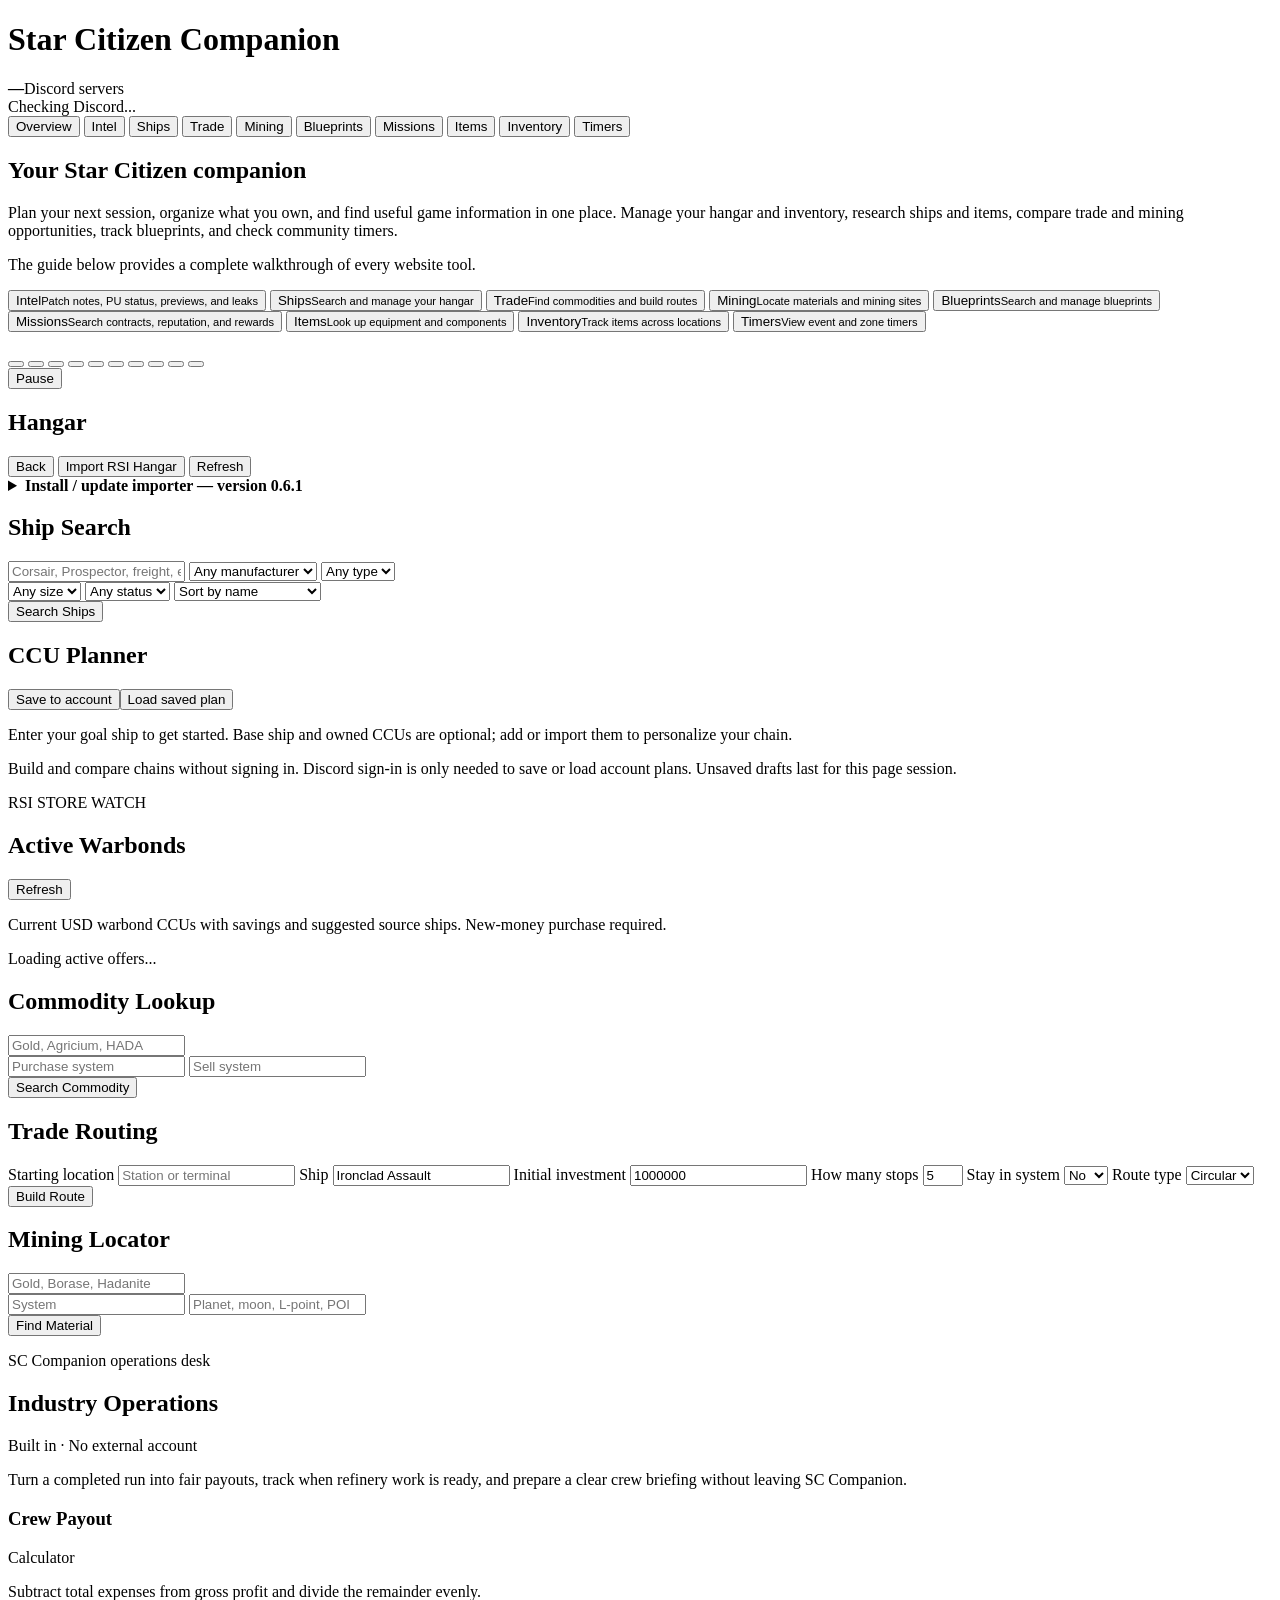
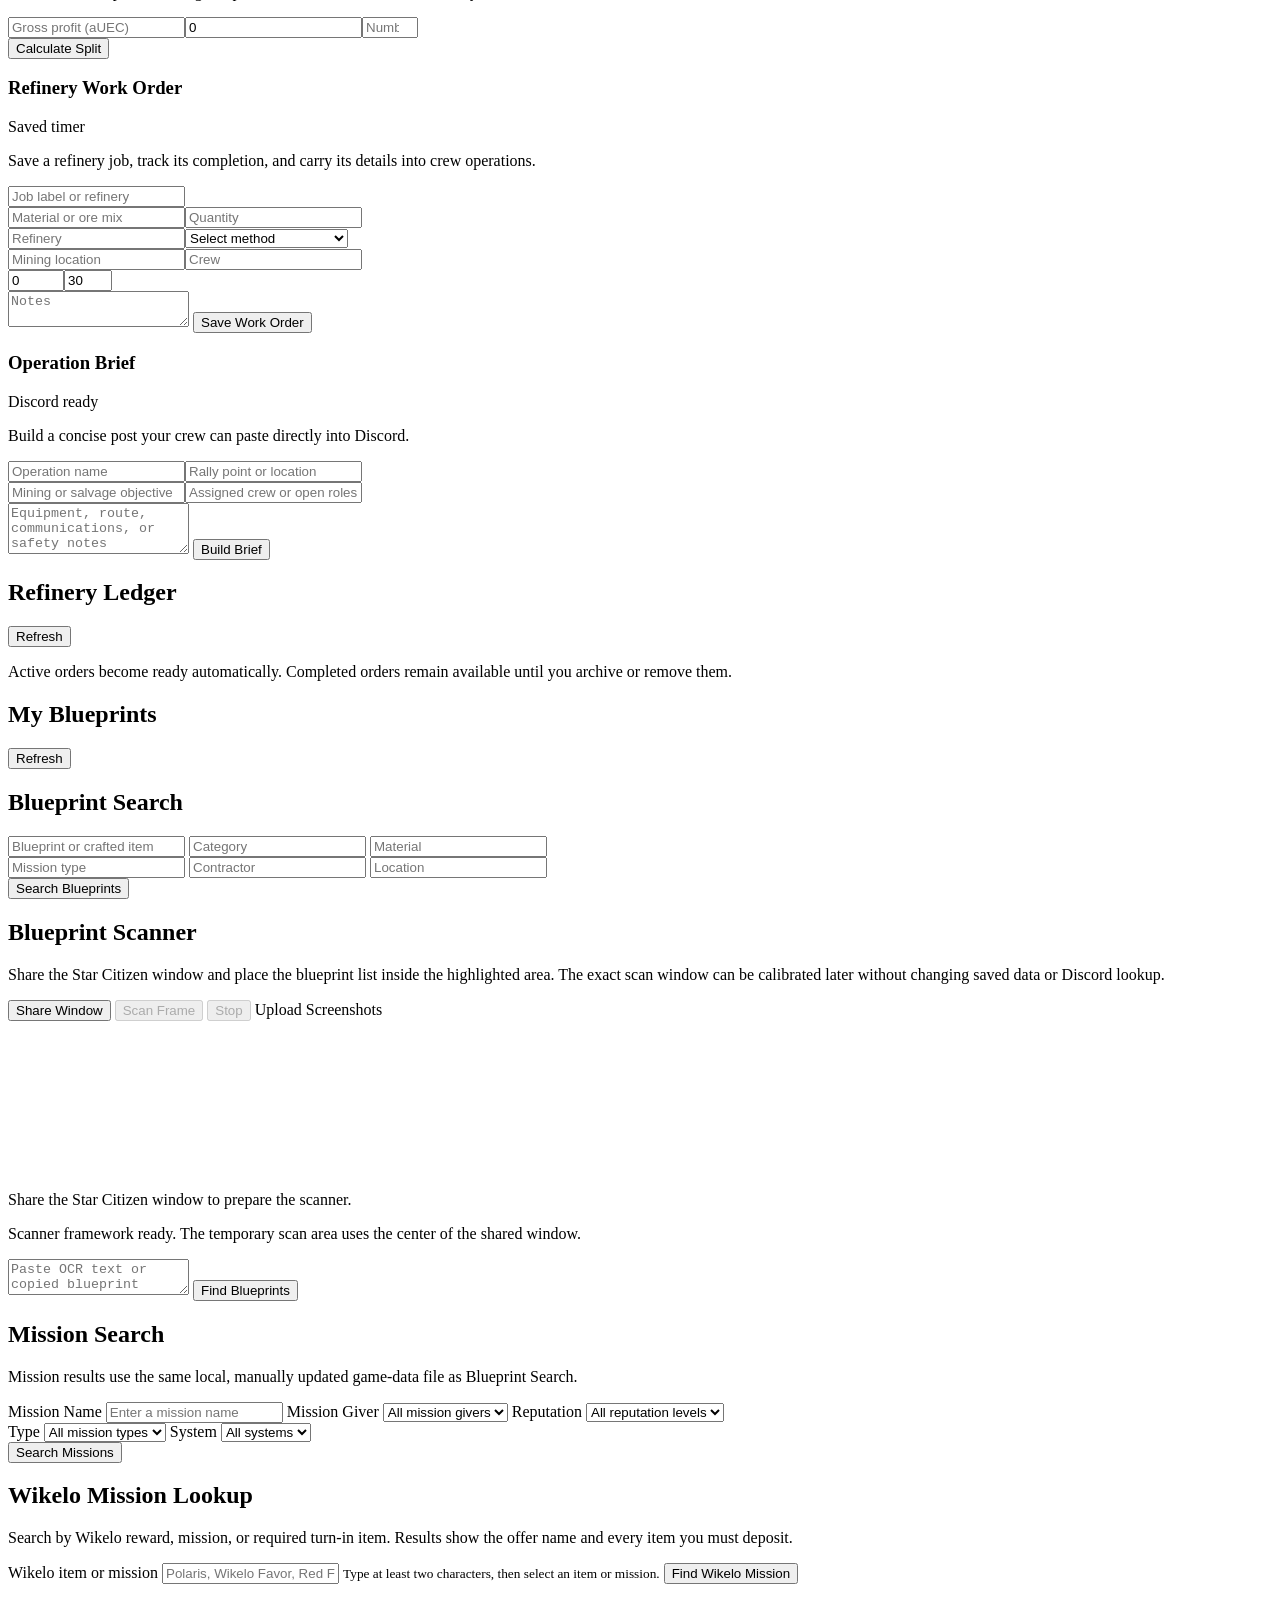
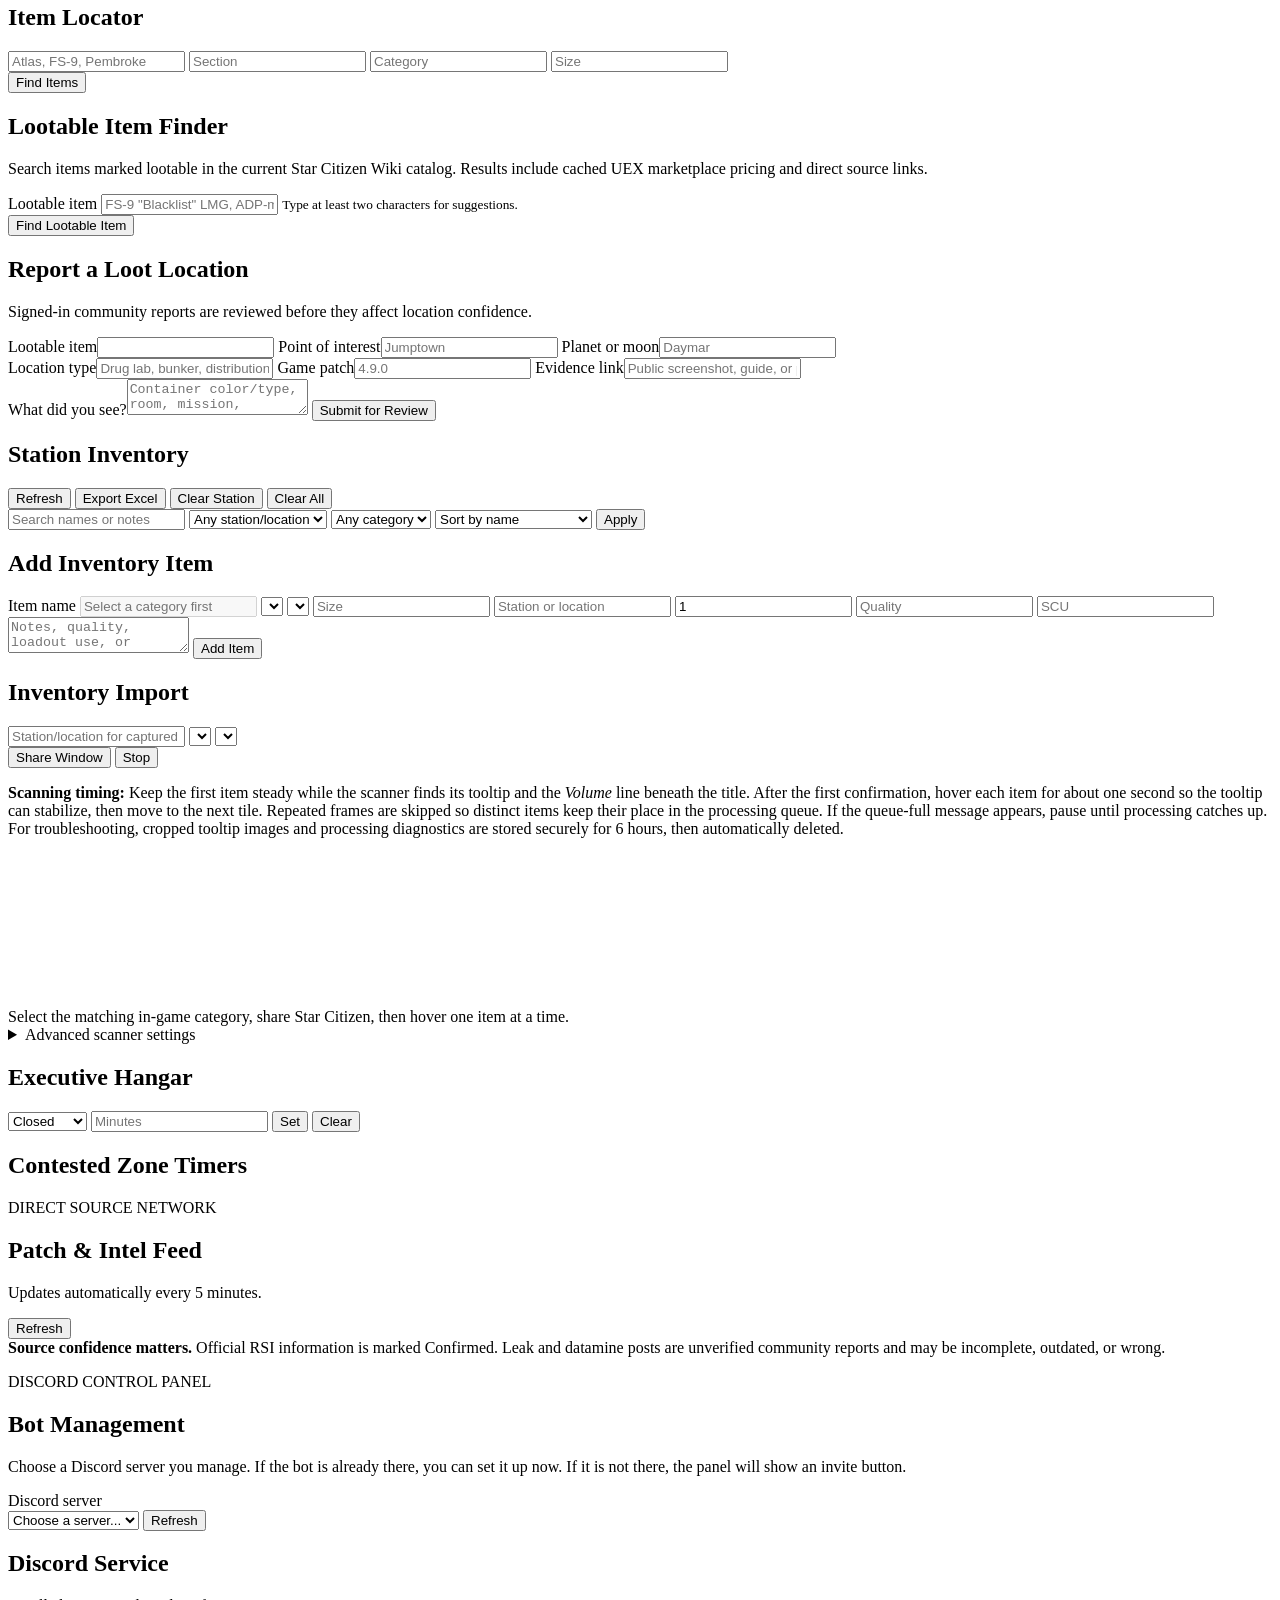
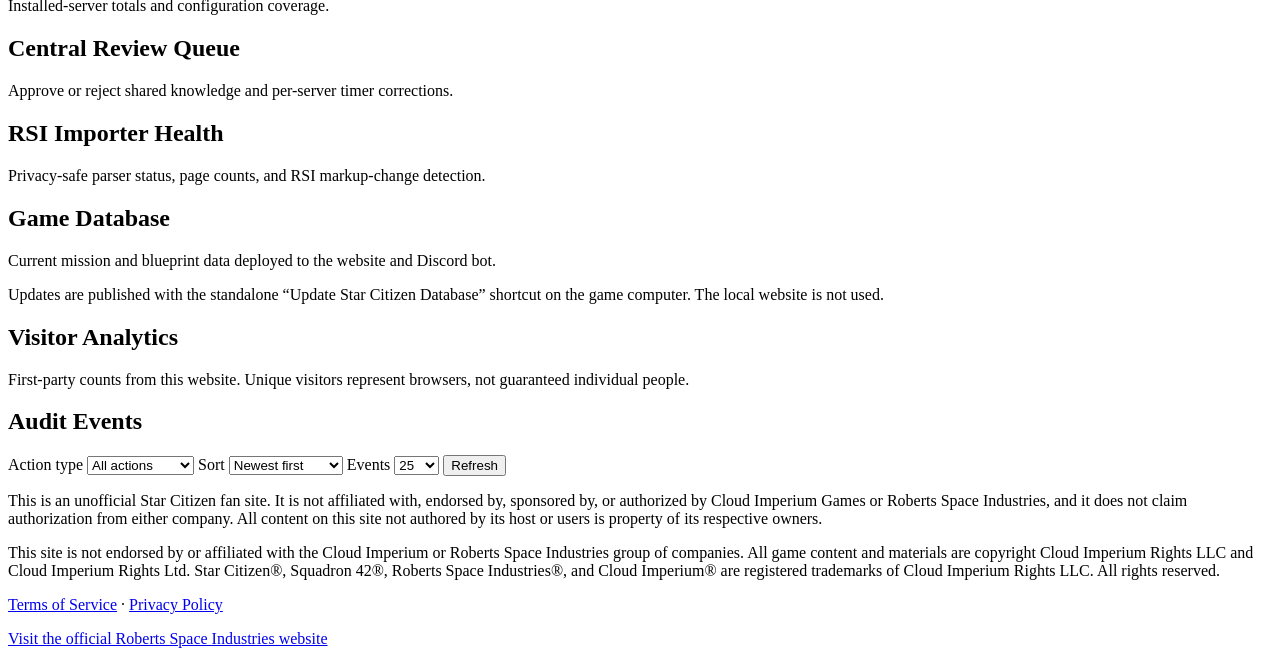
==== commit 9941ff7a: "Keep importer update downloads visible in Hangar" ====
--- a/web/index.html
+++ b/web/index.html
@@ -88,6 +88,14 @@
           </div>
           <input id="rsiPledgeImport" type="file" accept=".html,.htm,text/html" multiple hidden>
         </div>
+        <details class="connector-prompt" id="rsiImporterUpdate">
+          <summary><strong>Install / update importer — version 0.6.1</strong></summary>
+          <p>The website update does not automatically update an unpacked browser extension.</p>
+          <p><a class="button-link" href="/assets/rsi-connector-extension-v0.6.1.zip">Download 0.6.1 for Chrome / Edge</a> · <a class="button-link" href="/assets/rsi-connector-extension-firefox-v0.6.1.zip">Download 0.6.1 for Firefox</a></p>
+          <p><strong>Chrome / Edge update:</strong> extract the ZIP into the same folder you originally loaded, replacing its files. Open <code>chrome://extensions</code> or <code>edge://extensions</code>, then click the reload icon on RSI Hangar Importer. Confirm its version is 0.6.1 and refresh this website.</p>
+          <p>If you cannot find that folder, remove the old importer, extract the ZIP into a permanent folder, enable Developer mode on the extensions page, and choose <strong>Load unpacked</strong>. Select the folder containing <code>manifest.json</code>. Keep only one importer enabled.</p>
+          <p><strong>Firefox:</strong> open <code>about:debugging#/runtime/this-firefox</code>, remove the old temporary add-on, and use <strong>Load Temporary Add-on</strong> to select the new ZIP. Refresh this website afterward.</p>
+        </details>
         <div id="savedShipsOutput" class="saved-list"></div>
       </article>
       <form class="panel form wide ship-search-form" data-action="ship">
@@ -858,7 +866,8 @@
 
   <script src="/assets/hotfix-overlay.js?v=20260815-scanner-errors" defer></script>
   <script src="/assets/home-images.js?v=20261029" defer></script>
-  <script src="/assets/app.js?v=20261030-development-setup" defer></script>
-  <script src="/assets/ccu-planner.js?v=20261030-goal-draft" defer></script>
+  <script src="/assets/app.js?v=20261110-importer-061" defer></script>
+  <script src="/assets/hangarlink-csv.js?v=20261030" defer></script>
+  <script src="/assets/ccu-planner.js?v=20261110-importer-061" defer></script>
 </body>
 </html>
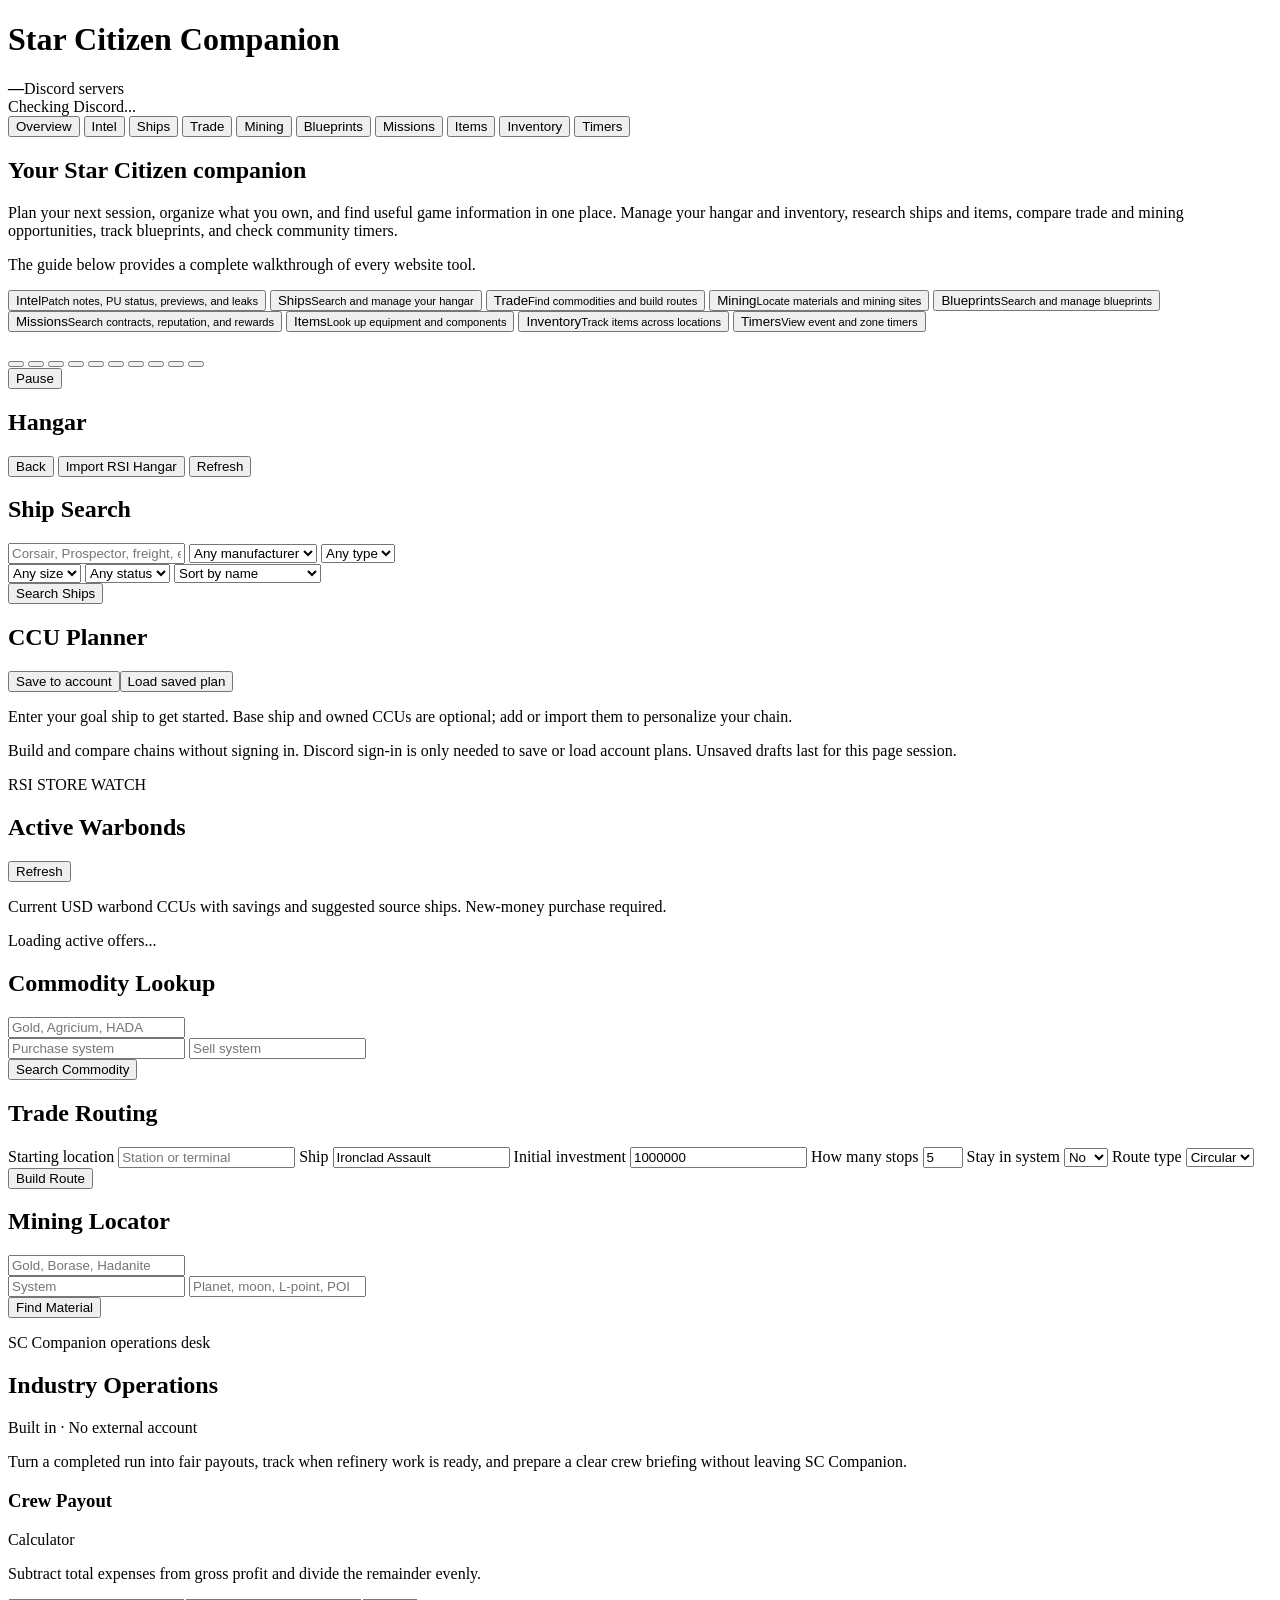
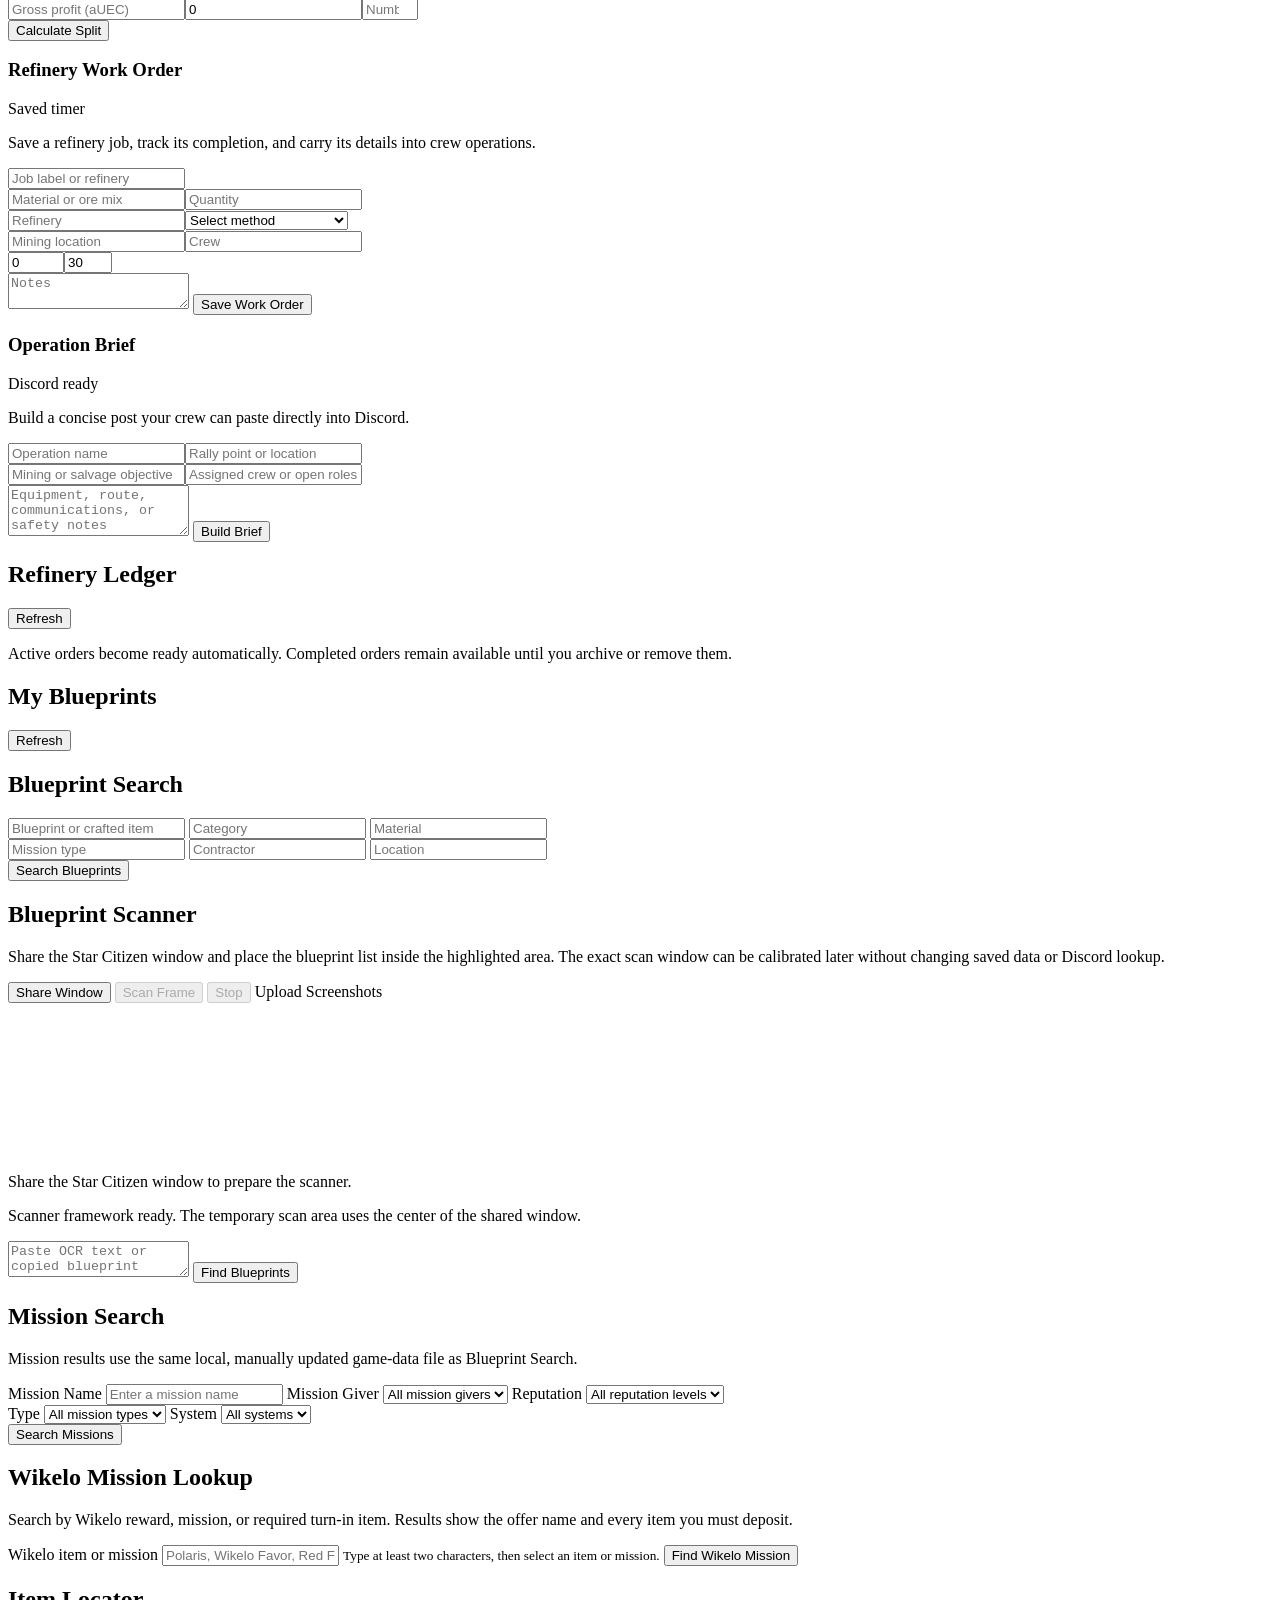
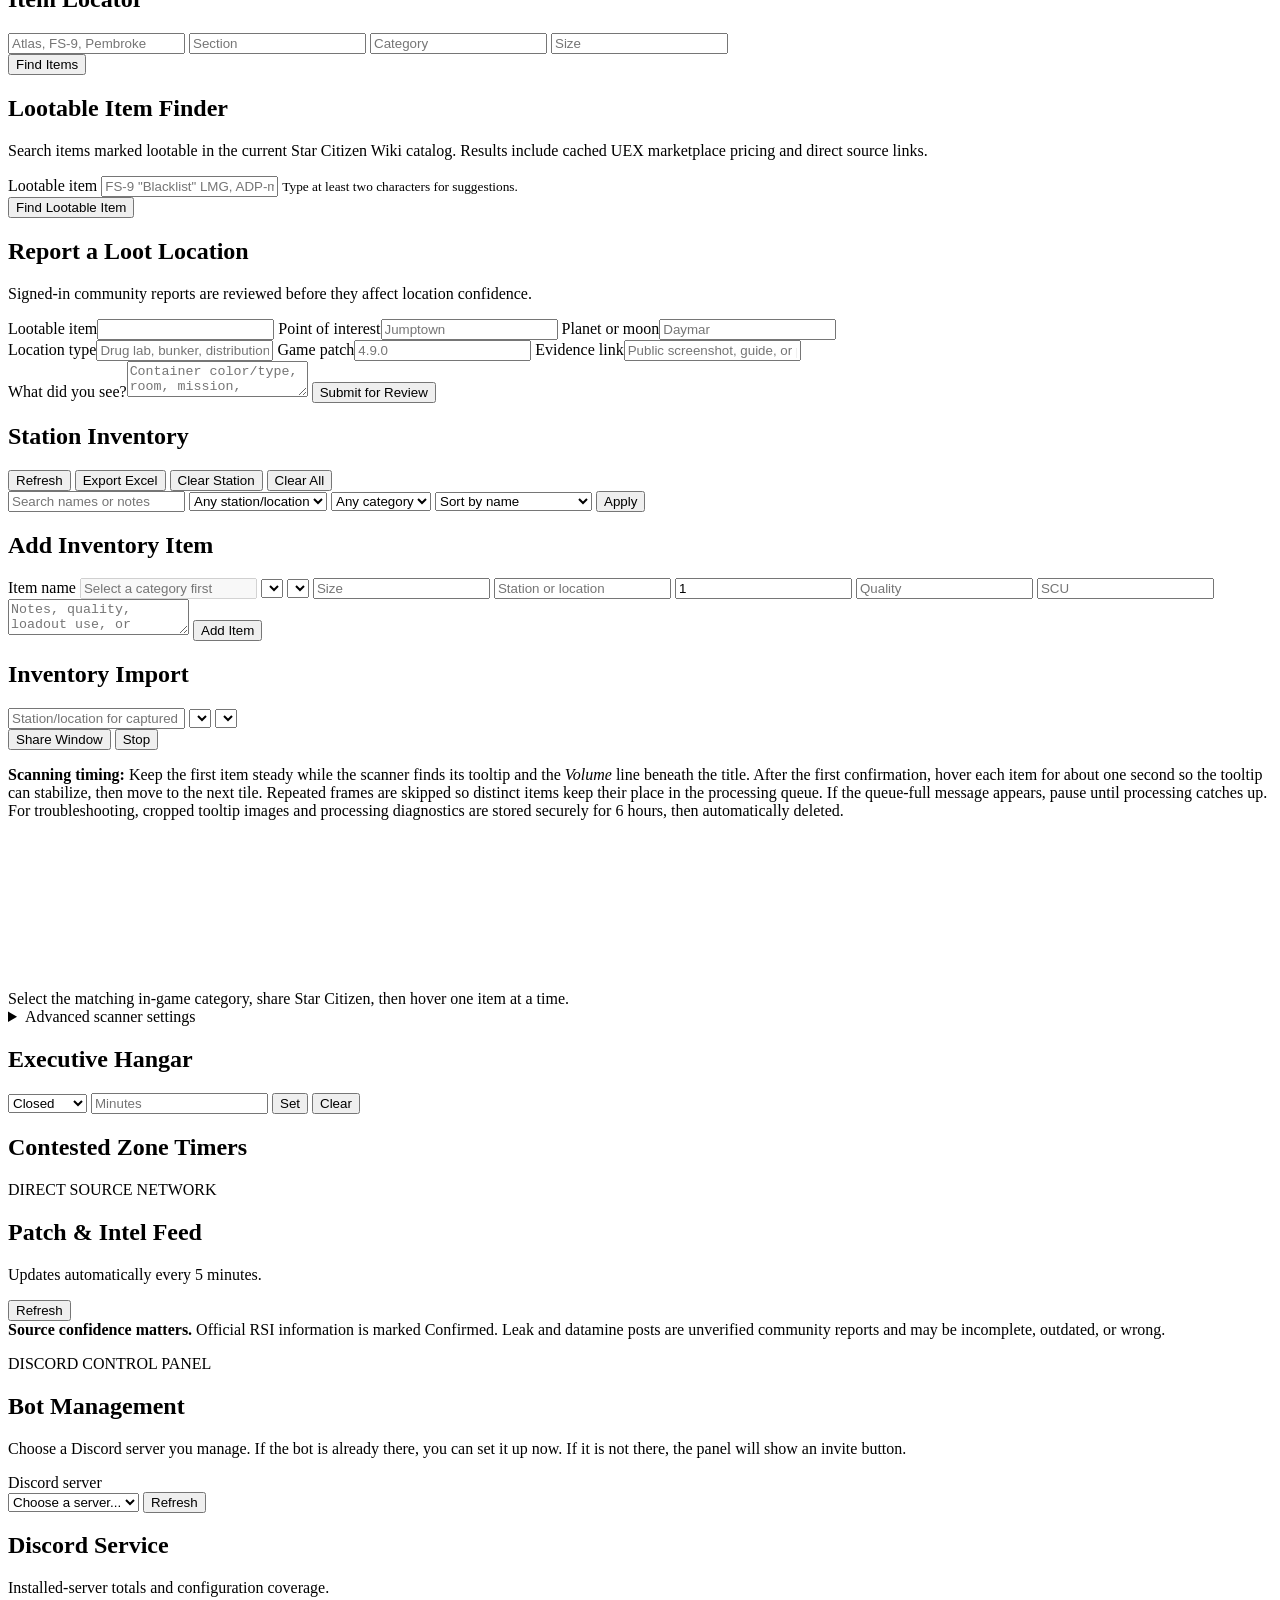
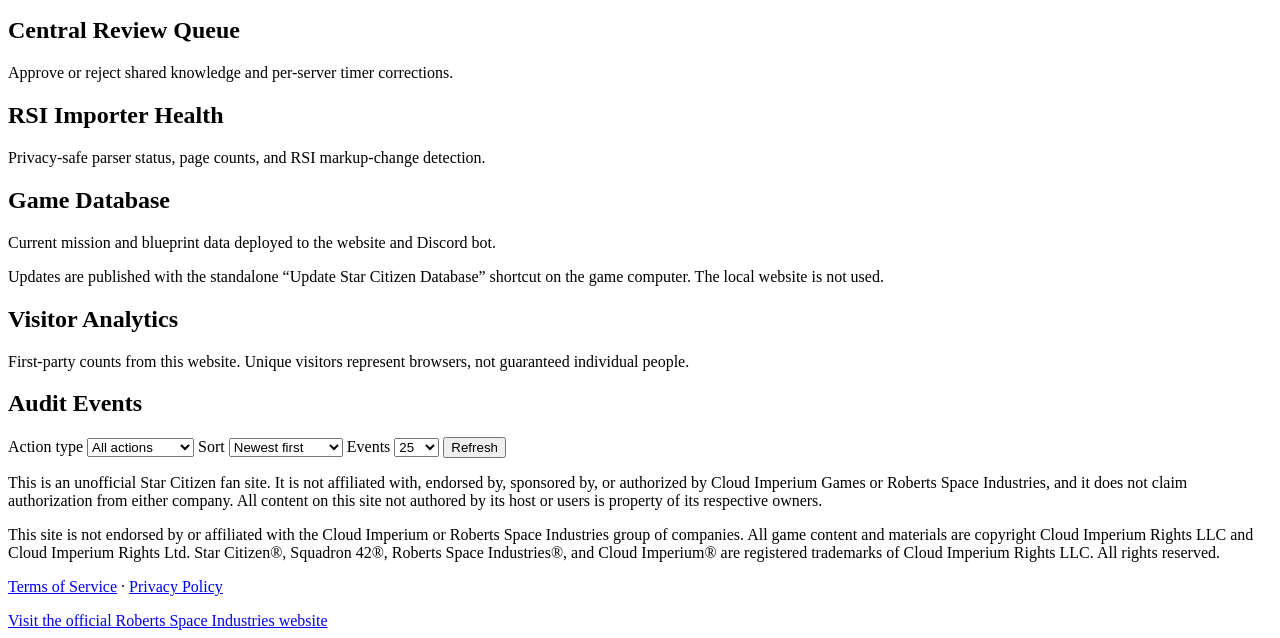
==== commit b7164825: "Show importer update control only for outdated versions" ====
--- a/web/index.html
+++ b/web/index.html
@@ -88,8 +88,8 @@
           </div>
           <input id="rsiPledgeImport" type="file" accept=".html,.htm,text/html" multiple hidden>
         </div>
-        <details class="connector-prompt" id="rsiImporterUpdate">
-          <summary><strong>Install / update importer — version 0.6.1</strong></summary>
+        <details class="connector-prompt" id="rsiImporterUpdate" hidden>
+          <summary><strong data-importer-update-label>Install importer — version 0.6.1</strong></summary>
           <p>The website update does not automatically update an unpacked browser extension.</p>
           <p><a class="button-link" href="/assets/rsi-connector-extension-v0.6.1.zip">Download 0.6.1 for Chrome / Edge</a> · <a class="button-link" href="/assets/rsi-connector-extension-firefox-v0.6.1.zip">Download 0.6.1 for Firefox</a></p>
           <p><strong>Chrome / Edge update:</strong> extract the ZIP into the same folder you originally loaded, replacing its files. Open <code>chrome://extensions</code> or <code>edge://extensions</code>, then click the reload icon on RSI Hangar Importer. Confirm its version is 0.6.1 and refresh this website.</p>
@@ -866,7 +866,7 @@
 
   <script src="/assets/hotfix-overlay.js?v=20260815-scanner-errors" defer></script>
   <script src="/assets/home-images.js?v=20261029" defer></script>
-  <script src="/assets/app.js?v=20261110-importer-061" defer></script>
+  <script src="/assets/app.js?v=20261110-importer-version-check" defer></script>
   <script src="/assets/hangarlink-csv.js?v=20261030" defer></script>
   <script src="/assets/ccu-planner.js?v=20261110-importer-061" defer></script>
 </body>
